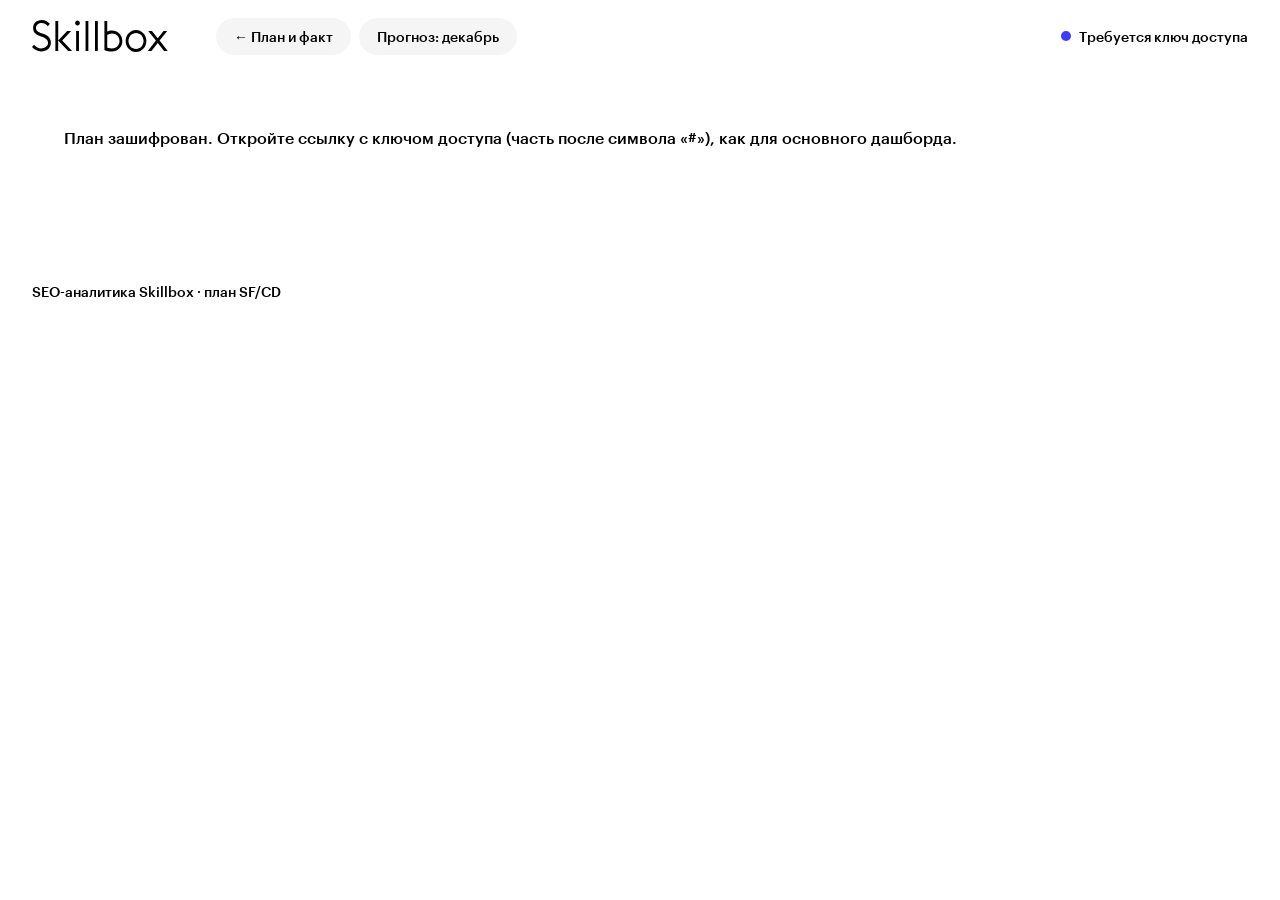
==== plan-2027.html @ aa6b6d16 "Add SF/CD hot-funnel lead plan Dec 2026 - Dec 2027 (SEO, DIRECT), linked from Leads" ====
<!doctype html>
<html lang="ru">
<head>
  <meta charset="utf-8">
  <meta name="viewport" content="width=device-width, initial-scale=1">
  <meta name="robots" content="noindex, nofollow, noarchive">
  <title>План лидов SEO и DIRECT 2027 · SF и CD</title>
  <link rel="icon" href="assets/favicon.svg" type="image/svg+xml">
  <link rel="stylesheet" href="styles.css?v=20261110-1">
  <link rel="stylesheet" href="plan-2027.css?v=20261111-1">
</head>
<body>
  <header class="site-header p27-header">
    <a class="brand" id="p27-home" href="index.html?view=leads" aria-label="Вернуться в дашборд">
      <img src="assets/skillbox-logo.svg" alt="Skillbox">
    </a>
    <nav class="p27-top-nav" aria-label="Навигация">
      <a id="p27-back" class="p27-back" href="index.html?view=leads">← План и факт</a>
      <a id="p27-forecast" class="p27-back" href="index.html?view=forecast">Прогноз: декабрь</a>
    </nav>
    <div class="header-meta"><span class="status-dot" aria-hidden="true"></span><span id="p27-asof">Требуется ключ доступа</span></div>
  </header>

  <main class="page-shell" id="p27-main">
    <section class="hero p27-hero">
      <div>
        <p class="eyebrow">Лиды · Горячая воронка · план</p>
        <h1>План лидов SEO и DIRECT: декабрь 2026 — декабрь 2027</h1>
        <p class="hero-copy">Skillfactory и Contented. Два сценария: база и оптимистичный (доработка страниц курсов и каталогов, дубли курсов, расширение семантики). Определения лидов совпадают с вкладкой «План и факт».</p>
      </div>
      <div class="hero-mark" aria-hidden="true">2027</div>
    </section>

    <section class="p27-summary" aria-labelledby="p27-summary-h">
      <h2 id="p27-summary-h">Вывод</h2>
      <div id="p27-summary"></div>
    </section>

    <div id="p27-kpis" class="kpi-grid" aria-live="polite"></div>

    <article class="chart-card">
      <div class="chart-filter-bar p27-filter">
        <div class="filter-copy"><span class="filter-index">1</span><div><strong>Срез графиков</strong><p>Проект и канал. Таблицы ниже показывают оба проекта.</p></div></div>
        <div class="controls-row chart-controls">
          <label class="select-control project-control"><span>Проект</span>
            <select id="p27-brand"><option value="all">Skillfactory + Contented</option><option value="sf">Skillfactory</option><option value="cd">Contented</option></select></label>
          <label class="select-control grain-control"><span>Канал</span>
            <select id="p27-channel"><option value="both">SEO + DIRECT</option><option value="seo">SEO</option><option value="direct">DIRECT</option></select></label>
          <label class="select-control grain-control"><span>История с</span>
            <select id="p27-from"><option value="2024-04">апреля 2024</option><option value="2025-01" selected>января 2025</option><option value="2026-01">января 2026</option></select></label>
        </div>
      </div>
      <div class="card-heading">
        <div><h3 id="p27-chart-title">Лиды по месяцам: факт и план</h3><p id="p27-chart-note"></p></div>
        <div class="legend">
          <span><i class="legend-line" style="background:#000"></i>Факт</span>
          <span><i class="legend-line p27-l-plan"></i>План Power BI</span>
          <span><i class="legend-line p27-l-base"></i>База</span>
          <span><i class="legend-line p27-l-opt"></i>Оптимистичный</span>
        </div>
      </div>
      <div id="p27-chart" class="chart" role="img" aria-label="График лидов: факт, план и прогноз"></div>
    </article>

    <article class="chart-card p27-white">
      <div class="card-heading">
        <div><h3>SEO: план по месяцам</h3><p>Лиды горячей воронки, канал SEO. «Год назад» — факт того же месяца годом раньше; ноябрь 2026 — оценка по факту 1–10 ноября, декабрь 2026 — база.</p></div>
        <button class="rec-csv-button" type="button" data-csv="seo">Скачать CSV</button>
      </div>
      <div class="table-wrap"><table class="p27-table" id="p27-table-seo"></table></div>
    </article>

    <article class="chart-card p27-white">
      <div class="card-heading">
        <div><h3>DIRECT: план по месяцам</h3><p>Лиды горячей воронки, канал Direct (прямые заходы) в кластере Direct+SEO.</p></div>
        <button class="rec-csv-button" type="button" data-csv="direct">Скачать CSV</button>
      </div>
      <div class="table-wrap"><table class="p27-table" id="p27-table-direct"></table></div>
    </article>

    <div class="split-grid p27-split">
      <article class="chart-card">
        <div class="card-heading"><div><h3>Из чего складывается оптимистичный сценарий</h3><p id="p27-uplift-note">Прирост к базе, лидов в месяц, по проекту из фильтра.</p></div></div>
        <div class="legend p27-legend-small">
          <span><i class="p27-sw" style="background:#3D3BFF"></i>Доработка курсов и каталогов</span>
          <span><i class="p27-sw" style="background:#968BAB"></i>Дубли курсов</span>
          <span><i class="p27-sw" style="background:#D8FF28"></i>Расширение семантики</span>
        </div>
        <div id="p27-uplift" class="chart p27-chart-small" role="img" aria-label="Вклад доработок в оптимистичный сценарий"></div>
      </article>
      <article class="chart-card">
        <div class="card-heading"><div><h3>Сезонность</h3><p id="p27-season-note">Индекс месяца (среднее = 1,00).</p></div></div>
        <div class="legend p27-legend-small">
          <span><i class="legend-line" style="background:#000"></i>Лиды 2024–2026</span>
          <span><i class="legend-line p27-l-ws"></i>Wordstat 2024–2026</span>
          <span><i class="legend-line p27-l-opt"></i>Итоговый индекс</span>
        </div>
        <div id="p27-season" class="chart p27-chart-small" role="img" aria-label="Индексы сезонности"></div>
      </article>
    </div>

    <article class="chart-card p27-white">
      <div class="card-heading"><div><h3>Факт и план 2025–2026 для проверки</h3><p>Выгрузка Power BI 11.11.2026, данные по 10.11.2026. Feed — лиды с utm_source yandex-feed / ya-feed внутри SEO; с 20.10.2026 этот поток пропал, в базу он не включён.</p></div>
        <button class="rec-csv-button" type="button" data-csv="history">Скачать CSV</button></div>
      <div class="table-wrap compact"><table class="p27-table" id="p27-table-history"></table></div>
    </article>

    <article class="chart-card p27-white">
      <div class="card-heading"><div><h3>Спрос в тематиках сайтов: Wordstat</h3><p>Показы по фразе без операторов, вся Россия, январь–сентябрь каждого года (октябрь 2026 в API ещё не появился). Источник: Yandex Cloud Search API, Wordstat, выгрузка 11.11.2026.</p></div></div>
      <div class="table-wrap compact"><table class="p27-table" id="p27-table-ws"></table></div>
    </article>

    <article class="chart-card p27-method">
      <div class="card-heading"><div><h3>Как построен план</h3></div></div>
      <ol id="p27-method"></ol>
      <h4>Риски и что не учтено</h4>
      <ul id="p27-risks"></ul>
      <h4>Источники</h4>
      <div class="table-wrap"><table class="p27-table" id="p27-sources"></table></div>
    </article>
  </main>
  <div id="p27-tooltip" class="tooltip" role="tooltip"></div>
  <footer><span>SEO-аналитика Skillbox · план SF/CD</span><span id="p27-generated"></span></footer>
  <script src="plan-2027.js?v=20261111-1" defer></script>
</body>
</html>
---- styles.css ----
@font-face{font-family:Graphik;src:url('fonts/Graphik-Regular-Web.woff2') format('woff2');font-weight:400;font-style:normal;font-display:swap}
@font-face{font-family:Graphik;src:url('fonts/Graphik-Medium-Web.woff2') format('woff2');font-weight:500;font-style:normal;font-display:swap}
@font-face{font-family:Graphik;src:url('fonts/Graphik-Semibold-Web.woff2') format('woff2');font-weight:600;font-style:normal;font-display:swap}
@font-face{font-family:Graphik;src:url('fonts/Graphik-Bold-Web.woff2') format('woff2');font-weight:700;font-style:normal;font-display:swap}

:root{--bg:#FFFFFF;--surface:#F5F5F5;--surface-dark:#202020;--text:#000000;--primary:#3D3BFF;--primary-hover:#302ee6;--radius-sm:12px;--radius-md:18px;--radius-lg:26px;--space-2:8px;--space-3:12px;--space-4:16px;--space-6:24px;--space-8:32px}
*{box-sizing:border-box}
html{scroll-behavior:smooth}
body{margin:0;background:var(--bg);color:var(--text);font-family:Graphik,'Segoe UI',sans-serif;font-size:16px;font-weight:400}
button,select{font:inherit}
.site-header{height:72px;display:flex;align-items:center;justify-content:space-between;padding:0 32px;background:var(--bg);position:sticky;top:0;z-index:20}
.brand{display:flex;align-items:center}.brand img{width:136px;height:auto;display:block}
.header-meta{display:flex;gap:8px;align-items:center;font-size:14px;font-weight:500}.status-dot{width:10px;height:10px;border-radius:999px;background:var(--primary)}
.page-shell{max-width:1440px;margin:0 auto;padding:24px 32px 72px}
.hero{min-height:272px;border-radius:var(--radius-lg);background:var(--surface-dark);color:#FFFFFF;padding:48px;display:flex;align-items:flex-end;justify-content:space-between;gap:32px;overflow:hidden}
.hero h1{font-size:56px;line-height:1.02;letter-spacing:-.03em;margin:12px 0 16px;font-weight:700;max-width:820px}.hero-copy{font-size:18px;line-height:1.45;max-width:720px;margin:0}.hero-mark{font-size:112px;line-height:.8;font-weight:700;letter-spacing:-.06em;color:#3D3BFF}
.eyebrow{font-size:14px;font-weight:500;margin:0}.section-tabs{display:flex;gap:8px;margin:32px 0 48px}.tab-button{border:0;border-radius:999px;background:var(--surface);color:var(--text);padding:12px 24px;font-weight:500;cursor:pointer}.tab-button:hover{background:var(--primary);color:#FFFFFF}.tab-button.active{background:var(--primary);color:#FFFFFF}
.dashboard-section{display:none}.dashboard-section.active{display:block}
.section-heading{display:flex;align-items:flex-end;justify-content:space-between;gap:24px;margin-bottom:32px}.section-heading h2{font-size:40px;line-height:1.1;letter-spacing:-.03em;margin:8px 0 0;font-weight:600}
.controls-row{display:flex;gap:12px;align-items:flex-end}.select-control{display:flex;flex-direction:column;gap:8px;min-width:240px;font-size:14px;font-weight:500}.select-control select{appearance:auto;width:100%;min-height:48px;border:1px solid #000000;border-radius:var(--radius-sm);background:#FFFFFF;color:#000000;padding:0 14px;cursor:pointer;font-weight:500}.select-control select:focus{outline:3px solid #3D3BFF;outline-offset:2px}
.chart-filter-bar{display:flex;align-items:flex-start;flex-direction:column;gap:18px;background:#FFFFFF;border-radius:var(--radius-md);padding:20px 22px;margin-bottom:30px;position:sticky;top:84px;z-index:10}.filter-copy{display:flex;align-items:center;gap:14px;min-width:250px}.filter-copy strong{display:block;font-size:16px;font-weight:600;margin-bottom:4px}.filter-copy p{font-size:13px;line-height:1.35;margin:0}.filter-index{display:grid;place-items:center;flex:0 0 36px;height:36px;border-radius:999px;background:#3D3BFF;color:#FFFFFF;font-weight:600}.chart-controls{width:100%;justify-content:flex-start;align-items:flex-end;flex-wrap:wrap}.chart-controls .project-control{flex:1 1 220px;min-width:200px;max-width:320px}.chart-controls .grain-control{flex:0 1 170px;min-width:150px}.date-control{display:flex;flex:0 1 165px;min-width:150px;flex-direction:column;gap:8px;font-size:14px;font-weight:500}.date-control input{width:100%;min-height:48px;border:1px solid #000000;border-radius:var(--radius-sm);background:#FFFFFF;color:#000000;padding:0 12px;font:inherit;cursor:pointer}.date-control input:focus{outline:3px solid #3D3BFF;outline-offset:2px}.chart-heading-safe,.media-chart-heading{display:grid;grid-template-columns:minmax(0,1fr) auto;align-items:start;gap:32px;margin-bottom:18px}.chart-heading-safe>div:first-child,.chart-copy{min-width:0}.chart-heading-safe h3,.media-chart-heading .chart-copy h3{display:block;position:relative;margin:0 0 14px;font-size:30px;line-height:1.3;letter-spacing:-.025em;white-space:normal;overflow-wrap:anywhere}.chart-heading-safe p,.media-chart-heading .chart-copy p{display:inline-flex;position:relative;max-width:100%;margin:0;padding:8px 12px;border-radius:var(--radius-sm);background:#FFFFFF;line-height:1.45}.chart-heading-safe .legend,.media-chart-heading .legend{padding-top:8px;white-space:nowrap}
.kpi-grid{display:grid;grid-template-columns:repeat(4,minmax(0,1fr));gap:16px;margin-bottom:24px}.kpi-card{min-height:144px;border-radius:var(--radius-md);background:var(--surface);padding:24px;display:flex;flex-direction:column;justify-content:space-between}.kpi-card.primary{background:var(--primary);color:#FFFFFF}.kpi-label{font-size:14px;font-weight:500}.kpi-value{font-size:36px;line-height:1;font-weight:600;letter-spacing:-.03em}.kpi-caption{font-size:14px;margin-top:8px}
.chart-card,.table-card{border-radius:var(--radius-lg);background:var(--surface);padding:32px;margin-bottom:24px}.table-card{background:#FFFFFF;padding:0}.card-heading{display:flex;align-items:flex-start;justify-content:space-between;gap:24px;margin-bottom:24px}.card-heading h3{font-size:28px;line-height:1.15;letter-spacing:-.03em;margin:0 0 8px;font-weight:600}.card-heading p{margin:0;font-size:14px;line-height:1.45}
.legend{display:flex;gap:16px;align-items:center;flex-wrap:wrap;font-size:14px;font-weight:500}.legend span{display:flex;align-items:center;gap:8px}.legend-line{display:inline-block;width:28px;height:4px;border-radius:999px}.legend-line.plan,.legend-line.direct{background:#000000}.legend-line.fact,.legend-line.seo{background:#3D3BFF}
.chart{width:100%;min-height:420px;position:relative}.chart svg{display:block;width:100%;height:auto;overflow:visible}.chart .grid-line{stroke:#FFFFFF;stroke-width:1}.chart .axis-line{stroke:#000000;stroke-width:1}.chart .axis-label{fill:#000000;font-family:Graphik,sans-serif;font-size:12px;font-weight:500}.chart .line-primary{fill:none;stroke:#3D3BFF;stroke-width:3;stroke-linecap:round;stroke-linejoin:round}.chart .line-black{fill:none;stroke:#000000;stroke-width:2.4;stroke-linecap:round;stroke-linejoin:round;stroke-dasharray:8 6}.chart .hover-line{stroke:#000000;stroke-width:1;stroke-dasharray:4 4;pointer-events:none}.chart .hit-area{fill:transparent;cursor:crosshair}.chart .point-primary{fill:#3D3BFF}.chart .point-black{fill:#000000}
.tooltip{position:fixed;display:none;z-index:100;background:#000000;color:#FFFFFF;border-radius:var(--radius-sm);padding:12px 14px;font-size:14px;line-height:1.4;pointer-events:none;max-width:260px}.tooltip.visible{display:block}
.table-wrap{overflow:auto;border-radius:var(--radius-md)}table{width:100%;border-collapse:separate;border-spacing:0 4px;font-size:14px}th{text-align:left;padding:14px 16px;font-weight:500;background:#000000;color:#FFFFFF}th:first-child{border-radius:12px 0 0 12px}th:last-child{border-radius:0 12px 12px 0}td{padding:14px 16px;background:#F5F5F5;font-weight:400}td:first-child{border-radius:12px 0 0 12px;font-weight:500}td:last-child{border-radius:0 12px 12px 0}.table-wrap.compact{max-height:520px}.table-wrap.compact th{position:sticky;top:0;z-index:2}
.direction-card{margin-top:48px}.direction-heading{align-items:flex-end}.mini-kpis{display:flex;gap:12px;flex-wrap:wrap;margin:-8px 0 24px}.mini-kpi{background:#FFFFFF;border-radius:var(--radius-sm);padding:12px 16px;font-size:14px;font-weight:500}.mini-kpi b{font-size:20px;margin-left:8px}
.split-grid{display:grid;grid-template-columns:minmax(0,1fr) minmax(0,1fr);gap:24px}.split-grid .table-card{margin-bottom:0}.editorial-table{max-height:572px}
footer{max-width:1440px;margin:0 auto;padding:32px;display:flex;justify-content:space-between;gap:16px;font-size:14px;font-weight:500}
.empty{padding:32px;background:#FFFFFF;border-radius:var(--radius-md);font-weight:500}

.exec-badge{display:inline-block;min-width:76px;padding:5px 12px;border-radius:999px;font-weight:500;text-align:center;white-space:nowrap}
.exec-good{background:#B8E8B6;color:#000000}
.exec-mid{background:#FFE28A;color:#000000}
.exec-low{background:#F7C6C6;color:#000000}
.exec-legend{display:flex;gap:8px;flex-wrap:wrap;align-items:center;flex:0 0 auto}
.exec-legend .exec-badge{min-width:0;font-size:12px;padding:4px 10px}
.direction-total td{background:#FFFFFF;font-weight:500}
.audited-leads .chart-filter-bar{position:static}.audited-leads #lead-audit{margin-bottom:24px}.audited-leads #lead-audit p{margin:0;font-size:14px;line-height:1.5}.audited-leads{scroll-margin-top:88px}
#recovery .chart-filter-bar{position:static}#recovery .chart-filter-bar,#recovery .chart-card{scroll-margin-top:calc(72px + 16px)}#recovery .kpi-caption{overflow-wrap:anywhere}
.rec-page-control{gap:8px}.rec-page-control input[type="search"]{width:100%;min-height:44px;border:1px solid #000000;border-radius:var(--radius-sm);background:#FFFFFF;color:#000000;padding:0 14px;font:inherit;cursor:text}.rec-page-control input[type="search"]:focus{outline:3px solid #3D3BFF;outline-offset:2px}
.rec-compare{display:flex;align-items:center;gap:10px;font-size:14px;font-weight:500;cursor:pointer;margin:0 0 16px}.rec-compare input{width:18px;height:18px;accent-color:#3D3BFF;cursor:pointer}
.rec-url-line{margin:8px 0 0;font-size:14px;line-height:1.5;word-break:break-all}.rec-url-line a{color:#000000;text-decoration:underline}.rec-url-line a:hover{color:#3D3BFF}
.rec-legend{padding-top:8px}
.legend-line.rec-google{background:#000000}.legend-line.rec-yandex{background:transparent;height:0;border-top:3px dashed #000000}
.chart .rec-line-google{fill:none;stroke:#000000;stroke-width:2.4;stroke-linecap:round;stroke-linejoin:round}
.chart .exp-event-line{stroke:#000000;stroke-width:1.5;stroke-dasharray:4 4;pointer-events:none}
.chart .exp-event-label{fill:#000000;font-family:Graphik,sans-serif;font-size:12px;font-weight:500}
.chart .rec-change-line{stroke:#000000;stroke-width:1.5;stroke-dasharray:4 4;pointer-events:none}
.chart .rec-change-label{fill:#000000;font-family:Graphik,sans-serif;font-size:12px;font-weight:500}
.link-button{background:none;border:0;padding:0;font:inherit;font-weight:500;color:inherit;text-decoration:underline;cursor:pointer}.link-button:hover{color:#3D3BFF}
.rec-engine-total td{background:#202020;color:#FFFFFF;font-weight:500}.rec-engine-total td .link-button{color:#FFFFFF}.rec-engine-total td .link-button:hover{color:#FFFFFF;text-decoration-thickness:2px}
.rec-pages-tools{display:flex;gap:12px;align-items:center;margin:0 16px 16px;flex-wrap:wrap}.rec-pages-tools input[type="search"]{flex:1 1 260px;min-height:44px;border:1px solid #000000;border-radius:var(--radius-sm);background:#FFFFFF;color:#000000;padding:0 14px;font:inherit;cursor:text}.rec-pages-tools input[type="search"]:focus{outline:3px solid #3D3BFF;outline-offset:2px}
.rec-csv-button{border:0;border-radius:999px;background:#F5F5F5;color:#000000;padding:12px 24px;font-family:Graphik,'Segoe UI',sans-serif;font-size:14px;font-weight:500;cursor:pointer;flex:0 0 auto}.rec-csv-button:hover:not(:disabled){background:#3D3BFF;color:#FFFFFF}.rec-csv-button:disabled{opacity:.35;cursor:default}
.direction-summary-wrap{max-height:none}
.forecast-plan{display:block;font-size:12px;font-weight:400}
.exp-results-from{font-size:12px;font-weight:400}
#exp-results-body td{vertical-align:top}
.exp-res-values{display:block;margin-bottom:6px;white-space:nowrap}
.th-sort{background:none;border:0;padding:0;color:inherit;font:inherit;font-weight:500;cursor:pointer;display:inline-flex;align-items:center;gap:6px}.th-sort::after{content:'↕';opacity:.45;font-size:12px}.th-sort.sorted-asc::after{content:'↑';opacity:1}.th-sort.sorted-desc::after{content:'↓';opacity:1}
#rec-pages-body td:first-child{max-width:420px;overflow-wrap:anywhere}#rec-pages-body a{color:#000000;text-decoration:underline}#rec-pages-body a:hover{color:#3D3BFF}
.rec-pager{display:flex;gap:12px;align-items:center;justify-content:flex-end;padding:12px 16px;font-size:14px;font-weight:500;flex-wrap:wrap}.rec-pager button{border:0;border-radius:999px;background:#F5F5F5;color:#000000;padding:10px 18px;font-weight:500;cursor:pointer}.rec-pager button:hover:not(:disabled){background:#3D3BFF;color:#FFFFFF}.rec-pager button:disabled{opacity:.35;cursor:default}
.rec-method{padding:32px}.rec-method ul{list-style:disc;padding-left:24px;margin:0}.rec-method li{font-size:14px;line-height:1.55;margin-bottom:10px}.rec-method li:last-child{margin-bottom:0}

.rec-growth-grid{display:grid;grid-template-columns:repeat(2,minmax(0,1fr));gap:32px}.rec-growth-card{min-width:0}.rec-growth-card h4{font-size:28px;font-weight:600;letter-spacing:-.03em;margin:0 0 16px}.rec-growth-count{font-size:40px;font-weight:500;letter-spacing:-.03em;margin:0 0 12px}.rec-growth-count span{font-size:18px;font-weight:400;letter-spacing:0}.rec-growth-stats,.rec-growth-note{font-size:14px;line-height:1.5;overflow-wrap:anywhere}.rec-growth-stats{min-height:48px;margin:0 0 16px}.rec-growth-note{margin:24px 0 0}.rec-growth-card .chart{min-height:0;margin:0 0 16px}.rec-growth-section select,.rec-growth-section input,#rec-table-group{border-color:#C4C4C4}.rec-growth-section select:focus,.rec-growth-section input:focus,#rec-table-group:focus{border-color:#000000;outline:none}.rec-pages-tools:has(#rec-table-group){align-items:flex-end}#rec-pages-table{scroll-margin-top:88px}
@media (max-width:1000px){.rec-growth-grid{grid-template-columns:1fr;gap:48px}.rec-growth-count{font-size:34px}}
@media (max-width:1000px){.hero h1{font-size:44px}.hero-mark{font-size:80px}.kpi-grid{grid-template-columns:repeat(2,1fr)}.split-grid{grid-template-columns:1fr}.section-heading{align-items:flex-start;flex-direction:column}.controls-row{width:100%;flex-wrap:wrap}.select-control{flex:1}.chart-filter-bar{position:static}.chart-heading-safe,.media-chart-heading{grid-template-columns:minmax(0,1fr) auto}.chart{min-height:360px}}
@media (max-width:640px){.site-header{padding:0 16px;height:64px}.brand img{width:112px}.header-meta{font-size:12px}.page-shell{padding:16px 16px 48px}.hero{min-height:320px;padding:32px 24px;align-items:flex-start;flex-direction:column}.hero h1{font-size:40px}.hero-mark{font-size:64px;align-self:flex-end}.section-tabs{margin:24px 0 40px;flex-wrap:wrap}.section-heading h2{font-size:34px}.kpi-grid{grid-template-columns:1fr}.chart-card{padding:24px 16px}.card-heading{flex-direction:column}.card-heading h3{font-size:24px}.chart-filter-bar{padding:18px 16px}.chart-heading-safe,.media-chart-heading{display:flex;flex-direction:column;gap:14px}.chart-heading-safe h3,.media-chart-heading .chart-copy h3{font-size:24px}.chart-heading-safe .legend,.media-chart-heading .legend{padding-top:0;white-space:normal}.chart{min-height:300px}.controls-row{flex-direction:column}.select-control,.date-control,.chart-controls .project-control,.chart-controls .grain-control{width:100%;min-width:0;max-width:none;flex:1 1 auto}footer{padding:24px 16px;flex-direction:column}.table-wrap{margin:0 -4px}.rec-method{padding:24px 16px}.rec-pages-tools{margin:0 12px 12px}.rec-pager{padding:12px;justify-content:space-between}}
/* Прогноз: октябрь */
.fc-trend{display:inline-block;min-width:76px;padding:4px 12px;border-radius:999px;font-weight:500;text-align:center;white-space:nowrap}
.fc-trend.up{background:#B8E8B6;color:#000000}
.fc-trend.down{background:#F7C6C6;color:#000000}
.fc-trend.side{background:#F5F5F5;color:#000000}
.fc-soft{color:#666666}
.fc-a,.fc-b,.fc-d{font-weight:600}
.fc-coef{cursor:help;border-bottom:1px dashed #999999}
.forecast-method-list{margin:0;padding:20px 32px 24px 52px;font-size:14px;line-height:1.55;display:flex;flex-direction:column;gap:10px}
.forecast-method-list li::marker{font-weight:600;color:#3D3BFF}

/* Вложенные результаты медиатрафика и анализ апдейтов. */
[hidden]{display:none!important}
#media-navigation{margin-top:calc(-1 * var(--space-6));margin-bottom:var(--space-8)}
.nested-tabs{display:flex;flex-wrap:wrap;gap:var(--space-6);margin-bottom:var(--space-4)}
.nested-tab{background:none;color:var(--text);font:inherit;font-weight:500;border:0;border-bottom:3px solid transparent;border-radius:var(--radius-sm);padding:var(--space-3) var(--space-2);cursor:pointer}
.nested-tab.active{border-bottom-color:var(--primary)}
.nested-tab:hover{text-decoration:underline;text-underline-offset:5px}
.nested-tab:focus-visible,#updates button:focus-visible{outline:2px solid var(--text);outline-offset:3px}
.results-tabs{gap:var(--space-4)}
.updates-status{background:var(--surface);padding:var(--space-8);border-radius:var(--radius-md);line-height:1.5;margin-bottom:var(--space-6)}
#updates .chart-filter-bar{position:static}
#updates .chart-card{scroll-margin-top:88px}
#updates .kpi-caption{line-height:1.4;overflow-wrap:anywhere}
#updates .kpi-value{font-size:32px}
#updates .updates-help{margin:0;font-size:14px;font-weight:400;line-height:1.4}
.updates-focus{display:flex;align-items:center;gap:var(--space-4);flex-wrap:wrap}
.updates-focus .updates-help{flex:1 1 280px}
#updates .chart{min-height:0}
.updates-markers{font-size:14px;line-height:1.5;margin-top:var(--space-4)}
.updates-markers summary{cursor:pointer;font-weight:500}
.updates-markers ul{padding-left:var(--space-6);margin-bottom:0;max-height:240px;overflow:auto}
.updates-markers li{margin-bottom:var(--space-2)}
.updates-cell-note{display:block;font-size:12px;font-weight:400;margin-top:var(--space-2);line-height:1.5}
#upd-table{min-width:1120px}
#upd-table td{vertical-align:top}
#upd-table td:first-child{min-width:260px;max-width:380px;overflow-wrap:anywhere}
#upd-table td:last-child{min-width:220px;max-width:300px;font-size:12px;line-height:1.5}
#upd-table-body tr[data-article]{cursor:pointer}
#upd-table-body tr[data-article]:hover td{background:var(--upd-result-bg,var(--bg));outline:1px solid var(--text);outline-offset:-1px}
#updates a{color:var(--text);text-decoration:underline}
#updates .rec-method{background:var(--surface)}
#updates .updates-source .updates-help + .updates-help{margin-top:var(--space-3)}
.updates-source{overflow-wrap:anywhere}
.upd-result-growth{--upd-result-bg:#E3F3E8}
.upd-result-decline-large{--upd-result-bg:#FBE4E5}
.upd-result-decline-small{--upd-result-bg:#FFF4CC}
#upd-table-body tr[class] td{background:var(--upd-result-bg,#FFFFFF)}
.updates-color-legend{display:flex;flex-wrap:wrap;gap:var(--space-3);padding:0 var(--space-8) var(--space-4);font-size:14px;line-height:1.4}
.updates-color-legend span{padding:var(--space-2) var(--space-3);border-radius:var(--radius-sm);background:var(--upd-result-bg,#FFFFFF)}
#upd-export-status{padding:0 var(--space-8) var(--space-4)}
#upd-export-status:empty{display:none}
#updates .table-card>.card-heading{flex-wrap:wrap}
#upd-xlsx{flex-shrink:0;max-width:100%}
#upd-xlsx:disabled{cursor:not-allowed;opacity:.5}
@media(max-width:640px){#media-navigation{margin-top:calc(-1 * var(--space-4))}.nested-tabs{gap:var(--space-3)}.updates-status{padding:var(--space-6)}#updates .kpi-value{font-size:28px}}

#lead-pages-block{margin-top:32px}
#lead-pages-block .card-sub-heading h4{font-size:20px;line-height:1.2;font-weight:600;letter-spacing:-.02em;margin:0 0 4px}
#lead-pages-block .card-sub-heading p{margin:0 0 16px;font-size:13px;line-height:1.5}
.lead-pages-wrap td{white-space:nowrap;vertical-align:top}
.lead-pages-wrap td:not(:first-child){text-align:right;font-variant-numeric:tabular-nums}
.lead-pages-wrap th:not(:first-child){text-align:right}
.lead-pages-abs{display:block;font-size:12px;font-weight:400;margin-top:2px}
tr.lead-pages-total td{background:#EBEBEB}
tr.lead-pages-active td{background:#E7E7FF}
@media (max-width:640px){.lead-pages-wrap td{white-space:normal}}

/* Вайбкодинг: бренд → страница → воронка до/после релиза (с 10.11.2026) */
.exp-filter-bar{position:static;margin-bottom:24px}
.exp-brand-row{display:flex;align-items:center;gap:16px;flex-wrap:wrap}
.exp-brand-caption{font-size:14px;font-weight:500}
.exp-brand-tabs{display:flex;gap:8px;flex-wrap:wrap}
.exp-brand-tab{display:inline-flex;align-items:center;gap:10px;min-height:44px;padding:0 18px;border:0;border-radius:999px;background:#F5F5F5;color:#000000;font:inherit;font-weight:500;cursor:pointer}
.exp-brand-tab span{display:inline-grid;place-items:center;min-width:24px;height:24px;padding:0 6px;border-radius:999px;background:#FFFFFF;font-size:12px;font-weight:600}
.exp-brand-tab:hover{background:#E4E4FF}
.exp-brand-tab.active{background:#3D3BFF;color:#FFFFFF}
.exp-brand-tab.active span{background:#FFFFFF;color:#3D3BFF}
.exp-brand-tab:focus-visible{outline:3px solid #3D3BFF;outline-offset:2px}
.exp-page-control{max-width:460px!important;flex-basis:380px!important}
.exp-chart-controls{margin-bottom:24px}
.exp-funnel{display:grid;grid-template-columns:repeat(2,minmax(0,1fr) minmax(0,.72fr)) minmax(0,1fr) minmax(0,1fr);gap:10px;align-items:stretch}
.exp-stage{display:flex;flex-direction:column;gap:10px;background:#FFFFFF;border-radius:var(--radius-md);padding:18px 18px 12px;min-width:0}
.exp-stage-label,.exp-conn-label{font-size:13px;font-weight:500}
.exp-stage-values{display:flex;align-items:flex-end;gap:10px;flex-wrap:wrap}
.exp-stage-values span{display:flex;flex-direction:column;font-size:18px;line-height:1.1}
.exp-stage-values small{font-size:11px;font-weight:500;color:#666666;margin-bottom:3px}
.exp-stage-values b{font-size:26px;font-weight:600;letter-spacing:-.02em}
.exp-stage-values .exp-arrow{font-size:18px;color:#999999;padding-bottom:2px}
.exp-stage .kpi-spark{width:100%;height:40px;margin-top:auto}
.exp-conn{display:flex;flex-direction:column;justify-content:center;align-items:flex-start;gap:4px;padding:14px;border-radius:var(--radius-md);border:2px dashed #CFCFE8;font-size:15px;min-width:0}
.exp-conn b{font-size:20px;font-weight:600}
.exp-conn .exp-arrow{color:#999999;line-height:1}
.exp-delta{min-width:0!important;align-self:flex-start;font-size:13px;padding:3px 10px}
.exp-delta-na,.exp-delta-new{display:inline-block;border-radius:999px;padding:3px 10px;font-size:13px;font-weight:500;background:#EDEDED}
.exp-delta-new{background:#DDF5DC}
#exp-funnel-note b{font-weight:600}
.exp-warn{display:block;margin-top:6px;color:#B42328;font-weight:500}
.exp-results-table td{vertical-align:top;white-space:nowrap}
.exp-results-table td:first-child{white-space:normal;min-width:200px}
.exp-page-row{cursor:pointer}
.exp-page-row:hover td{background:#EBEBFF}
.exp-page-row:focus-visible td{outline:2px solid #3D3BFF;outline-offset:-2px}
.chart .exp-avg-after{fill:none;stroke:#2FA84F;stroke-width:2.4;stroke-dasharray:8 6;stroke-linecap:round}
.legend-line.exp-after{background:#2FA84F}
@media (max-width:1200px){.exp-funnel{grid-template-columns:repeat(2,minmax(0,1fr))}.exp-conn{flex-direction:row;flex-wrap:wrap;align-items:center}}
@media (max-width:640px){.exp-funnel{grid-template-columns:1fr}}
---- plan-2027.css ----
.p27-header{gap:24px}
.p27-top-nav{display:flex;gap:8px;flex:1 1 auto;justify-content:flex-start;margin-left:24px}
.p27-back{color:#000;text-decoration:none;font-weight:500;font-size:14px;padding:10px 18px;border-radius:999px;background:var(--surface)}
.p27-back:hover{background:var(--primary);color:#fff}
.p27-hero h1{font-size:48px}
.p27-summary{margin:32px 0 24px;padding:28px 32px;border-radius:var(--radius-lg);background:#F5F5F5;border-left:6px solid var(--primary)}
.p27-summary h2{margin:0 0 12px;font-size:28px;letter-spacing:-.02em}
.p27-summary p{margin:0 0 10px;line-height:1.55;max-width:1100px}
.p27-summary p:last-child{margin-bottom:0}
.p27-filter{position:static;background:#fff}
.p27-white{background:#fff;border:1px solid #EBEBEB}
.legend-line.p27-l-base{background:#000;height:0;border-top:3px dashed #000}
.legend-line.p27-l-opt{background:#3D3BFF}
.legend-line.p27-l-plan{background:#9C9C9C}
.legend-line.p27-l-ws{background:#968BAB}
.p27-sw{display:inline-block;width:14px;height:14px;border-radius:4px}
.p27-legend-small{margin-bottom:12px;font-size:13px}
.p27-chart-small{min-height:300px}
.p27-split{margin-bottom:24px}
.p27-split .chart-card{margin-bottom:0}
.p27-table{font-variant-numeric:tabular-nums}
.p27-table th{white-space:nowrap}
.p27-table th.num,.p27-table td.num{text-align:right}
.p27-table tr.p27-q td{background:#E9E9FF;font-weight:500}
.p27-table tr.p27-y td{background:#202020;color:#fff;font-weight:600}
.p27-table tr.p27-t td{background:#3D3BFF;color:#fff;font-weight:600}
.p27-table td.p27-opt{color:#3D3BFF;font-weight:500}
.p27-table tr.p27-q td.p27-opt{color:#2b29c9}
.p27-table tr.p27-y td.p27-opt,.p27-table tr.p27-t td.p27-opt{color:#D8FF28}
.p27-table .p27-sub{display:block;font-size:11px;font-weight:400;opacity:.75}
.p27-up{color:#1d7a1a}.p27-down{color:#b42318}
.p27-table tr.p27-y .p27-up,.p27-table tr.p27-y .p27-down,.p27-table tr.p27-t .p27-up,.p27-table tr.p27-t .p27-down{color:#fff}
.p27-method ol,.p27-method ul{margin:0 0 24px;padding-left:22px;line-height:1.55;font-size:15px}
.p27-method li{margin-bottom:8px}
.p27-method h4{font-size:20px;margin:8px 0 12px}
.p27-method a,.p27-summary a{color:#3D3BFF}
.chart .p27-band{fill:#3D3BFF;opacity:.10}
.chart .p27-line-fact{fill:none;stroke:#000;stroke-width:2.6;stroke-linejoin:round;stroke-linecap:round}
.chart .p27-line-est{fill:none;stroke:#000;stroke-width:2;stroke-dasharray:3 4}
.chart .p27-line-plan{fill:none;stroke:#9C9C9C;stroke-width:2;stroke-dasharray:6 5}
.chart .p27-line-base{fill:none;stroke:#000;stroke-width:2.6;stroke-dasharray:9 6}
.chart .p27-line-opt{fill:none;stroke:#3D3BFF;stroke-width:3}
.chart .p27-line-ws{fill:none;stroke:#968BAB;stroke-width:2}
.chart .p27-divider{stroke:#000;stroke-width:1;stroke-dasharray:3 4}
.chart .p27-divider-label{font-size:12px;font-weight:500;fill:#000}
.chart .p27-dot{fill:#000}
.chart .p27-dot-opt{fill:#3D3BFF}
@media (max-width:900px){.p27-hero h1{font-size:34px}.p27-top-nav{display:none}.split-grid{grid-template-columns:1fr}}
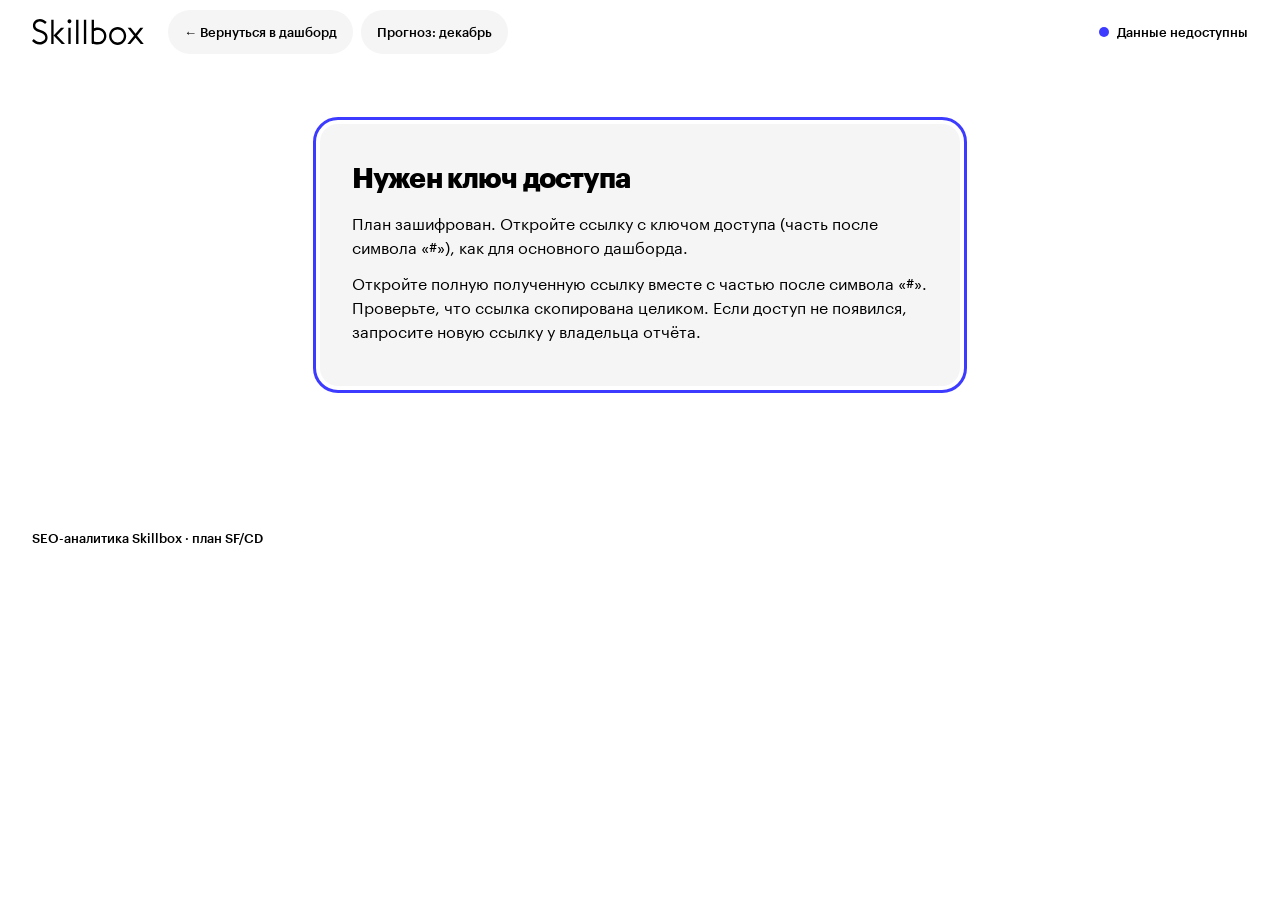
==== commit a235e941: "Install redesigned dashboard UI (design battle final, R6); Products revalidated against Power BI ref" ====
--- a/plan-2027.html
+++ b/plan-2027.html
@@ -6,121 +6,149 @@
   <meta name="robots" content="noindex, nofollow, noarchive">
   <title>План лидов SEO и DIRECT 2027 · SF и CD</title>
   <link rel="icon" href="assets/favicon.svg" type="image/svg+xml">
-  <link rel="stylesheet" href="styles.css?v=20261110-1">
-  <link rel="stylesheet" href="plan-2027.css?v=20261111-1">
+  <link rel="stylesheet" href="styles.css?v=20261119-f1">
+  <link rel="stylesheet" href="ux-shell.css?v=20261119-f1">
+  <link rel="stylesheet" href="narrative.css?v=20261119-f1">
+  <link rel="stylesheet" href="plan-2027.css?v=20261119-f1">
 </head>
-<body>
+<body class="p27-page">
+  <button class="ux-skip" type="button" data-focus-main>К содержимому</button>
   <header class="site-header p27-header">
     <a class="brand" id="p27-home" href="index.html?view=leads" aria-label="Вернуться в дашборд">
       <img src="assets/skillbox-logo.svg" alt="Skillbox">
     </a>
     <nav class="p27-top-nav" aria-label="Навигация">
-      <a id="p27-back" class="p27-back" href="index.html?view=leads">← План и факт</a>
+      <a id="p27-back" class="p27-back" href="index.html?view=leads">← Вернуться в дашборд</a>
       <a id="p27-forecast" class="p27-back" href="index.html?view=forecast">Прогноз: декабрь</a>
     </nav>
     <div class="header-meta"><span class="status-dot" aria-hidden="true"></span><span id="p27-asof">Требуется ключ доступа</span></div>
   </header>
 
-  <main class="page-shell" id="p27-main">
+  <main class="page-shell" id="p27-main" tabindex="-1" aria-busy="true">
+    <p id="p27-loading" class="period-status" role="status">Загружаем План. Дождитесь данных перед сравнением.</p>
     <section class="hero p27-hero">
       <div>
-        <p class="eyebrow">Лиды · Горячая воронка · план</p>
-        <h1>План лидов SEO и DIRECT: декабрь 2026 — декабрь 2027</h1>
-        <p class="hero-copy">Skillfactory и Contented. Два сценария: база и оптимистичный (доработка страниц курсов и каталогов, дубли курсов, расширение семантики). Определения лидов совпадают с вкладкой «План и факт».</p>
+        <p class="eyebrow">SEO и Direct · декабрь 2026 — декабрь 2027</p>
+        <h1>План лидов 2027</h1>
       </div>
-      <div class="hero-mark" aria-hidden="true">2027</div>
     </section>
 
-    <section class="p27-summary" aria-labelledby="p27-summary-h">
-      <h2 id="p27-summary-h">Вывод</h2>
-      <div id="p27-summary"></div>
+    <div class="p27-switchbar" id="p27-switchbar">
+      <div class="p27-seg" role="group" aria-label="Проект" id="p27-brand-tabs">
+        <button type="button" data-brand="sf" class="p27-seg-btn">Skillfactory</button>
+        <button type="button" data-brand="cd" class="p27-seg-btn">Contented</button>
+      </div>
+      <div class="p27-switch-group">
+        <span class="p27-switch-label" id="p27-feed-label">yandex-feed в SEO</span>
+        <div class="p27-seg p27-seg-small" role="group" aria-labelledby="p27-feed-label" id="p27-feed-tabs">
+          <button type="button" data-feed="0" class="p27-seg-btn">Без фида</button>
+          <button type="button" data-feed="1" class="p27-seg-btn">С фидом</button>
+        </div>
+      </div>
+    </div>
+
+    <section id="p27-brand-section" aria-label="План выбранного проекта">
+      <div class="slice-context"><span>Выбранный срез</span><p id="p27-context" aria-live="polite"></p></div>
+      <div class="p27-brand-head">
+        <h2 id="p27-brand-title">Skillfactory</h2>
+        <p id="p27-brand-scope"></p>
+      </div>
+      <div id="p27-kpis" class="kpi-grid"></div>
+      <details class="p27-summary p27-disclosure p27-lead" id="p27-summary-box" open>
+        <summary id="p27-summary-h">Вывод по SF и CD и сравнение с 2026 годом</summary>
+        <div id="p27-summary"></div>
+        <button type="button" class="observation-check" id="p27-summary-more" aria-controls="p27-summary" aria-expanded="false">Весь вывод: проекты, фид и спрос ↓</button>
+      </details>
+      <details class="p27-about p27-disclosure p27-summary" id="p27-about">
+        <summary>О плане, фиде и источниках</summary>
+        <p class="hero-copy">Skillfactory и Contented по отдельности. Сценарии «база» и «оптимистичный», каждый — без потока yandex-feed и с ним. Определения лидов совпадают с вкладкой «План и факт».</p>
+        <p class="p27-switch-hint" id="p27-switch-hint"></p>
+      <div class="p27-evidence" aria-label="Статус данных и источники">
+        <div><span class="p27-kind p27-kind-fact">Факт</span><p>Power BI · по 10.11.2026<br>Выгрузка 11.11.2026</p></div>
+        <div><span class="p27-kind p27-kind-est">Оценка</span><p>Ноябрь 2026 · досчёт месяца<br>Наблюдения за 1–10.11</p></div>
+        <div><span class="p27-kind p27-kind-scenario">Сценарии</span><p>Декабрь 2026 — декабрь 2027<br>База / оптимистичный · лиды</p></div>
+        <button class="ux-tool" type="button" data-open-method aria-label="Открыть методику и источники">Методика и источники ↓</button>
+      </div>
+      </details>
+
+      <article class="chart-card">
+        <div class="card-heading p27-chart-head">
+          <div><h3 id="p27-chart-title">Лиды по месяцам</h3><p id="p27-chart-note"></p></div>
+          <div class="p27-chart-controls">
+            <div class="p27-seg p27-seg-small" role="group" aria-label="Канал" id="p27-channel-tabs">
+              <button type="button" data-channel="seo" class="p27-seg-btn">SEO</button>
+              <button type="button" data-channel="direct" class="p27-seg-btn">DIRECT</button>
+              <button type="button" data-channel="both" class="p27-seg-btn">SEO + DIRECT</button>
+            </div>
+            <label class="p27-mini-select">История с
+              <select id="p27-from"><option value="2024-04">апр 2024</option><option value="2025-01">янв 2025</option><option value="2026-01">янв 2026</option></select></label>
+          </div>
+        </div>
+        <div class="p27-legend" id="p27-chart-legend"></div>
+        <p class="reading-guide">Единица: лиды в месяц. Синяя линия — факт; чёрные точки — оценка ноября; длинный чёрный пунктир — база, короткий — оптимистичный сценарий. Заливка между сценариями не является доверительным интервалом.</p>
+        <div id="p27-chart" class="chart" role="group" aria-label="График лидов: факт, план и прогноз"></div>
+      </article>
+
+      <div class="p27-tables">
+        <article class="chart-card p27-white">
+          <div class="card-heading">
+            <div><h3 id="p27-seo-title">SEO: план по месяцам</h3><p id="p27-seo-note"></p></div>
+            <button class="rec-csv-button" type="button" data-csv="seo">CSV</button>
+          </div>
+          <div class="table-wrap"><table class="p27-table" id="p27-table-seo"></table></div>
+        </article>
+        <article class="chart-card p27-white">
+          <div class="card-heading">
+            <div><h3 id="p27-direct-title">DIRECT: план по месяцам</h3><p>Прямые заходы в кластере Direct+SEO. Фид на канал не влияет.</p></div>
+            <button class="rec-csv-button" type="button" data-csv="direct">CSV</button>
+          </div>
+          <div class="table-wrap"><table class="p27-table" id="p27-table-direct"></table></div>
+        </article>
+      </div>
+
+      <div class="split-grid p27-split">
+        <article class="chart-card">
+          <div class="card-heading"><div><h3>Из чего складывается оптимистичный сценарий</h3><p id="p27-uplift-note"></p></div></div>
+          <div class="p27-legend" id="p27-uplift-legend"></div>
+          <div id="p27-uplift" class="chart p27-chart-small" role="group" aria-label="Вклад доработок в оптимистичный сценарий"></div>
+        </article>
+        <article class="chart-card">
+          <div class="card-heading"><div><h3>Сезонность</h3><p id="p27-season-note"></p></div></div>
+          <div class="p27-legend" id="p27-season-legend"></div>
+          <div id="p27-season" class="chart p27-chart-small" role="group" aria-label="Индексы сезонности"></div>
+        </article>
+      </div>
+
+      <article class="chart-card p27-white">
+        <div class="card-heading"><div><h3 id="p27-hist-title">Факт и план Power BI для проверки</h3><p>Выгрузка Power BI 11.11.2026, данные по 10.11.2026. «В т. ч. фид» — лиды с utm_source yandex-feed / ya-feed внутри SEO.</p></div>
+          <button class="rec-csv-button" type="button" data-csv="history">CSV</button></div>
+        <div class="table-wrap compact"><table class="p27-table" id="p27-table-history"></table></div>
+      </article>
+
+      <article class="chart-card p27-white">
+        <div class="card-heading"><div><h3 id="p27-ws-title">Спрос в тематике: Wordstat</h3><p>Показы по фразе без операторов, вся Россия, январь — сентябрь каждого года (октябрь 2026 в API ещё не появился). Yandex Cloud Search API, выгрузка 11.11.2026.</p></div></div>
+        <div class="table-wrap compact"><table class="p27-table" id="p27-table-ws"></table></div>
+      </article>
     </section>
 
-    <div id="p27-kpis" class="kpi-grid" aria-live="polite"></div>
-
-    <article class="chart-card">
-      <div class="chart-filter-bar p27-filter">
-        <div class="filter-copy"><span class="filter-index">1</span><div><strong>Срез графиков</strong><p>Проект и канал. Таблицы ниже показывают оба проекта.</p></div></div>
-        <div class="controls-row chart-controls">
-          <label class="select-control project-control"><span>Проект</span>
-            <select id="p27-brand"><option value="all">Skillfactory + Contented</option><option value="sf">Skillfactory</option><option value="cd">Contented</option></select></label>
-          <label class="select-control grain-control"><span>Канал</span>
-            <select id="p27-channel"><option value="both">SEO + DIRECT</option><option value="seo">SEO</option><option value="direct">DIRECT</option></select></label>
-          <label class="select-control grain-control"><span>История с</span>
-            <select id="p27-from"><option value="2024-04">апреля 2024</option><option value="2025-01" selected>января 2025</option><option value="2026-01">января 2026</option></select></label>
-        </div>
-      </div>
-      <div class="card-heading">
-        <div><h3 id="p27-chart-title">Лиды по месяцам: факт и план</h3><p id="p27-chart-note"></p></div>
-        <div class="legend">
-          <span><i class="legend-line" style="background:#000"></i>Факт</span>
-          <span><i class="legend-line p27-l-plan"></i>План Power BI</span>
-          <span><i class="legend-line p27-l-base"></i>База</span>
-          <span><i class="legend-line p27-l-opt"></i>Оптимистичный</span>
-        </div>
-      </div>
-      <div id="p27-chart" class="chart" role="img" aria-label="График лидов: факт, план и прогноз"></div>
+    <article class="chart-card p27-white" aria-labelledby="p27-overview-h">
+      <div class="card-heading"><div><h3 id="p27-overview-h">Сводка по проектам и каналам</h3><p>Лиды за 2027 год. «С фидом» — если yandex-feed вернётся с декабря 2026 на средний уровень октября 2025 — сентября 2026. На DIRECT фид не влияет.</p></div></div>
+      <div class="table-wrap"><table class="p27-table" id="p27-overview"></table></div>
     </article>
 
-    <article class="chart-card p27-white">
-      <div class="card-heading">
-        <div><h3>SEO: план по месяцам</h3><p>Лиды горячей воронки, канал SEO. «Год назад» — факт того же месяца годом раньше; ноябрь 2026 — оценка по факту 1–10 ноября, декабрь 2026 — база.</p></div>
-        <button class="rec-csv-button" type="button" data-csv="seo">Скачать CSV</button>
-      </div>
-      <div class="table-wrap"><table class="p27-table" id="p27-table-seo"></table></div>
-    </article>
-
-    <article class="chart-card p27-white">
-      <div class="card-heading">
-        <div><h3>DIRECT: план по месяцам</h3><p>Лиды горячей воронки, канал Direct (прямые заходы) в кластере Direct+SEO.</p></div>
-        <button class="rec-csv-button" type="button" data-csv="direct">Скачать CSV</button>
-      </div>
-      <div class="table-wrap"><table class="p27-table" id="p27-table-direct"></table></div>
-    </article>
-
-    <div class="split-grid p27-split">
-      <article class="chart-card">
-        <div class="card-heading"><div><h3>Из чего складывается оптимистичный сценарий</h3><p id="p27-uplift-note">Прирост к базе, лидов в месяц, по проекту из фильтра.</p></div></div>
-        <div class="legend p27-legend-small">
-          <span><i class="p27-sw" style="background:#3D3BFF"></i>Доработка курсов и каталогов</span>
-          <span><i class="p27-sw" style="background:#968BAB"></i>Дубли курсов</span>
-          <span><i class="p27-sw" style="background:#D8FF28"></i>Расширение семантики</span>
-        </div>
-        <div id="p27-uplift" class="chart p27-chart-small" role="img" aria-label="Вклад доработок в оптимистичный сценарий"></div>
-      </article>
-      <article class="chart-card">
-        <div class="card-heading"><div><h3>Сезонность</h3><p id="p27-season-note">Индекс месяца (среднее = 1,00).</p></div></div>
-        <div class="legend p27-legend-small">
-          <span><i class="legend-line" style="background:#000"></i>Лиды 2024–2026</span>
-          <span><i class="legend-line p27-l-ws"></i>Wordstat 2024–2026</span>
-          <span><i class="legend-line p27-l-opt"></i>Итоговый индекс</span>
-        </div>
-        <div id="p27-season" class="chart p27-chart-small" role="img" aria-label="Индексы сезонности"></div>
-      </article>
-    </div>
-
-    <article class="chart-card p27-white">
-      <div class="card-heading"><div><h3>Факт и план 2025–2026 для проверки</h3><p>Выгрузка Power BI 11.11.2026, данные по 10.11.2026. Feed — лиды с utm_source yandex-feed / ya-feed внутри SEO; с 20.10.2026 этот поток пропал, в базу он не включён.</p></div>
-        <button class="rec-csv-button" type="button" data-csv="history">Скачать CSV</button></div>
-      <div class="table-wrap compact"><table class="p27-table" id="p27-table-history"></table></div>
-    </article>
-
-    <article class="chart-card p27-white">
-      <div class="card-heading"><div><h3>Спрос в тематиках сайтов: Wordstat</h3><p>Показы по фразе без операторов, вся Россия, январь–сентябрь каждого года (октябрь 2026 в API ещё не появился). Источник: Yandex Cloud Search API, Wordstat, выгрузка 11.11.2026.</p></div></div>
-      <div class="table-wrap compact"><table class="p27-table" id="p27-table-ws"></table></div>
-    </article>
-
-    <article class="chart-card p27-method">
-      <div class="card-heading"><div><h3>Как построен план</h3></div></div>
+    <details class="chart-card p27-method p27-disclosure" id="p27-methodology" open>
+      <summary>Методика, риски и источники</summary>
+      <p class="reading-guide">Факт, досчёт ноября и сценарии имеют разный статус. Ниже — определения, допущения модели, даты выгрузок и периоды данных.</p>
+      <h3>Как построен план</h3>
       <ol id="p27-method"></ol>
       <h4>Риски и что не учтено</h4>
       <ul id="p27-risks"></ul>
       <h4>Источники</h4>
       <div class="table-wrap"><table class="p27-table" id="p27-sources"></table></div>
-    </article>
+    </details>
   </main>
   <div id="p27-tooltip" class="tooltip" role="tooltip"></div>
   <footer><span>SEO-аналитика Skillbox · план SF/CD</span><span id="p27-generated"></span></footer>
-  <script src="plan-2027.js?v=20261111-1" defer></script>
+  <script src="plan-2027.js?v=20261119-f1" defer></script>
 </body>
 </html>
--- a/styles.css
+++ b/styles.css
@@ -25,7 +25,7 @@
 .chart{width:100%;min-height:420px;position:relative}.chart svg{display:block;width:100%;height:auto;overflow:visible}.chart .grid-line{stroke:#FFFFFF;stroke-width:1}.chart .axis-line{stroke:#000000;stroke-width:1}.chart .axis-label{fill:#000000;font-family:Graphik,sans-serif;font-size:12px;font-weight:500}.chart .line-primary{fill:none;stroke:#3D3BFF;stroke-width:3;stroke-linecap:round;stroke-linejoin:round}.chart .line-black{fill:none;stroke:#000000;stroke-width:2.4;stroke-linecap:round;stroke-linejoin:round;stroke-dasharray:8 6}.chart .hover-line{stroke:#000000;stroke-width:1;stroke-dasharray:4 4;pointer-events:none}.chart .hit-area{fill:transparent;cursor:crosshair}.chart .point-primary{fill:#3D3BFF}.chart .point-black{fill:#000000}
 .tooltip{position:fixed;display:none;z-index:100;background:#000000;color:#FFFFFF;border-radius:var(--radius-sm);padding:12px 14px;font-size:14px;line-height:1.4;pointer-events:none;max-width:260px}.tooltip.visible{display:block}
 .table-wrap{overflow:auto;border-radius:var(--radius-md)}table{width:100%;border-collapse:separate;border-spacing:0 4px;font-size:14px}th{text-align:left;padding:14px 16px;font-weight:500;background:#000000;color:#FFFFFF}th:first-child{border-radius:12px 0 0 12px}th:last-child{border-radius:0 12px 12px 0}td{padding:14px 16px;background:#F5F5F5;font-weight:400}td:first-child{border-radius:12px 0 0 12px;font-weight:500}td:last-child{border-radius:0 12px 12px 0}.table-wrap.compact{max-height:520px}.table-wrap.compact th{position:sticky;top:0;z-index:2}
-.direction-card{margin-top:48px}.direction-heading{align-items:flex-end}.mini-kpis{display:flex;gap:12px;flex-wrap:wrap;margin:-8px 0 24px}.mini-kpi{background:#FFFFFF;border-radius:var(--radius-sm);padding:12px 16px;font-size:14px;font-weight:500}.mini-kpi b{font-size:20px;margin-left:8px}
+.direction-card{margin-top:48px}.mini-kpis{display:flex;gap:12px;flex-wrap:wrap;margin:-8px 0 24px}.mini-kpi{background:#FFFFFF;border-radius:var(--radius-sm);padding:12px 16px;font-size:14px;font-weight:500}.mini-kpi b{font-size:20px;margin-left:8px}
 .split-grid{display:grid;grid-template-columns:minmax(0,1fr) minmax(0,1fr);gap:24px}.split-grid .table-card{margin-bottom:0}.editorial-table{max-height:572px}
 footer{max-width:1440px;margin:0 auto;padding:32px;display:flex;justify-content:space-between;gap:16px;font-size:14px;font-weight:500}
 .empty{padding:32px;background:#FFFFFF;border-radius:var(--radius-md);font-weight:500}
@@ -47,15 +47,12 @@
 .chart .rec-line-google{fill:none;stroke:#000000;stroke-width:2.4;stroke-linecap:round;stroke-linejoin:round}
 .chart .exp-event-line{stroke:#000000;stroke-width:1.5;stroke-dasharray:4 4;pointer-events:none}
 .chart .exp-event-label{fill:#000000;font-family:Graphik,sans-serif;font-size:12px;font-weight:500}
-.chart .rec-change-line{stroke:#000000;stroke-width:1.5;stroke-dasharray:4 4;pointer-events:none}
-.chart .rec-change-label{fill:#000000;font-family:Graphik,sans-serif;font-size:12px;font-weight:500}
 .link-button{background:none;border:0;padding:0;font:inherit;font-weight:500;color:inherit;text-decoration:underline;cursor:pointer}.link-button:hover{color:#3D3BFF}
 .rec-engine-total td{background:#202020;color:#FFFFFF;font-weight:500}.rec-engine-total td .link-button{color:#FFFFFF}.rec-engine-total td .link-button:hover{color:#FFFFFF;text-decoration-thickness:2px}
 .rec-pages-tools{display:flex;gap:12px;align-items:center;margin:0 16px 16px;flex-wrap:wrap}.rec-pages-tools input[type="search"]{flex:1 1 260px;min-height:44px;border:1px solid #000000;border-radius:var(--radius-sm);background:#FFFFFF;color:#000000;padding:0 14px;font:inherit;cursor:text}.rec-pages-tools input[type="search"]:focus{outline:3px solid #3D3BFF;outline-offset:2px}
 .rec-csv-button{border:0;border-radius:999px;background:#F5F5F5;color:#000000;padding:12px 24px;font-family:Graphik,'Segoe UI',sans-serif;font-size:14px;font-weight:500;cursor:pointer;flex:0 0 auto}.rec-csv-button:hover:not(:disabled){background:#3D3BFF;color:#FFFFFF}.rec-csv-button:disabled{opacity:.35;cursor:default}
 .direction-summary-wrap{max-height:none}
 .forecast-plan{display:block;font-size:12px;font-weight:400}
-.exp-results-from{font-size:12px;font-weight:400}
 #exp-results-body td{vertical-align:top}
 .exp-res-values{display:block;margin-bottom:6px;white-space:nowrap}
 .th-sort{background:none;border:0;padding:0;color:inherit;font:inherit;font-weight:500;cursor:pointer;display:inline-flex;align-items:center;gap:6px}.th-sort::after{content:'↕';opacity:.45;font-size:12px}.th-sort.sorted-asc::after{content:'↑';opacity:1}.th-sort.sorted-desc::after{content:'↓';opacity:1}
@@ -67,7 +64,6 @@
 @media (max-width:1000px){.rec-growth-grid{grid-template-columns:1fr;gap:48px}.rec-growth-count{font-size:34px}}
 @media (max-width:1000px){.hero h1{font-size:44px}.hero-mark{font-size:80px}.kpi-grid{grid-template-columns:repeat(2,1fr)}.split-grid{grid-template-columns:1fr}.section-heading{align-items:flex-start;flex-direction:column}.controls-row{width:100%;flex-wrap:wrap}.select-control{flex:1}.chart-filter-bar{position:static}.chart-heading-safe,.media-chart-heading{grid-template-columns:minmax(0,1fr) auto}.chart{min-height:360px}}
 @media (max-width:640px){.site-header{padding:0 16px;height:64px}.brand img{width:112px}.header-meta{font-size:12px}.page-shell{padding:16px 16px 48px}.hero{min-height:320px;padding:32px 24px;align-items:flex-start;flex-direction:column}.hero h1{font-size:40px}.hero-mark{font-size:64px;align-self:flex-end}.section-tabs{margin:24px 0 40px;flex-wrap:wrap}.section-heading h2{font-size:34px}.kpi-grid{grid-template-columns:1fr}.chart-card{padding:24px 16px}.card-heading{flex-direction:column}.card-heading h3{font-size:24px}.chart-filter-bar{padding:18px 16px}.chart-heading-safe,.media-chart-heading{display:flex;flex-direction:column;gap:14px}.chart-heading-safe h3,.media-chart-heading .chart-copy h3{font-size:24px}.chart-heading-safe .legend,.media-chart-heading .legend{padding-top:0;white-space:normal}.chart{min-height:300px}.controls-row{flex-direction:column}.select-control,.date-control,.chart-controls .project-control,.chart-controls .grain-control{width:100%;min-width:0;max-width:none;flex:1 1 auto}footer{padding:24px 16px;flex-direction:column}.table-wrap{margin:0 -4px}.rec-method{padding:24px 16px}.rec-pages-tools{margin:0 12px 12px}.rec-pager{padding:12px;justify-content:space-between}}
-/* Прогноз: октябрь */
 .fc-trend{display:inline-block;min-width:76px;padding:4px 12px;border-radius:999px;font-weight:500;text-align:center;white-space:nowrap}
 .fc-trend.up{background:#B8E8B6;color:#000000}
 .fc-trend.down{background:#F7C6C6;color:#000000}
@@ -78,7 +74,6 @@
 .forecast-method-list{margin:0;padding:20px 32px 24px 52px;font-size:14px;line-height:1.55;display:flex;flex-direction:column;gap:10px}
 .forecast-method-list li::marker{font-weight:600;color:#3D3BFF}
 
-/* Вложенные результаты медиатрафика и анализ апдейтов. */
 [hidden]{display:none!important}
 #media-navigation{margin-top:calc(-1 * var(--space-6));margin-bottom:var(--space-8)}
 .nested-tabs{display:flex;flex-wrap:wrap;gap:var(--space-6);margin-bottom:var(--space-4)}
@@ -135,7 +130,6 @@
 tr.lead-pages-active td{background:#E7E7FF}
 @media (max-width:640px){.lead-pages-wrap td{white-space:normal}}
 
-/* Вайбкодинг: бренд → страница → воронка до/после релиза (с 10.11.2026) */
 .exp-filter-bar{position:static;margin-bottom:24px}
 .exp-brand-row{display:flex;align-items:center;gap:16px;flex-wrap:wrap}
 .exp-brand-caption{font-size:14px;font-weight:500}
@@ -162,7 +156,6 @@
 .exp-conn .exp-arrow{color:#999999;line-height:1}
 .exp-delta{min-width:0!important;align-self:flex-start;font-size:13px;padding:3px 10px}
 .exp-delta-na,.exp-delta-new{display:inline-block;border-radius:999px;padding:3px 10px;font-size:13px;font-weight:500;background:#EDEDED}
-.exp-delta-new{background:#DDF5DC}
 #exp-funnel-note b{font-weight:600}
 .exp-warn{display:block;margin-top:6px;color:#B42328;font-weight:500}
 .exp-results-table td{vertical-align:top;white-space:nowrap}
--- a/ux-shell.css
+++ b/ux-shell.css
@@ -0,0 +1,299 @@
+:root{
+  --space-1:4px;--space-5:20px;--space-10:40px;--space-12:48px;
+  --radius-xs:8px;--radius-pill:999px;
+  --field-border:#D9D9D9;--placeholder:#8D8D8D;
+  --lime:#D8FF28;--mint:#B8E8B6;--peach:#FFC38E;--pink:#F7C8FF;--lavender:#968BAB;
+  --good:#B8E8B6;--mid:#FFE28A;--low:#F7C6C6;
+  --sidebar-w:248px;--topbar-h:64px;
+  --ease:cubic-bezier(.22,1,.36,1);--fast:160ms;--normal:220ms;
+}
+body{-webkit-font-smoothing:antialiased;text-rendering:optimizeLegibility}
+.kpi-value,td,.mini-kpi b,.rec-growth-count,.ps-kpi-value,.ux-fresh{font-variant-numeric:tabular-nums}
+
+.ux-skip{position:fixed;left:var(--space-4);top:-80px;z-index:300;background:var(--text);color:#FFFFFF;border-radius:var(--radius-sm);padding:var(--space-3) var(--space-4);font-weight:500;text-decoration:none}
+.ux-skip:focus{top:var(--space-3)}
+.ux-visually-hidden{position:absolute!important;width:1px;height:1px;overflow:hidden;clip:rect(0 0 0 0);white-space:nowrap}
+.ux-ico{width:20px;height:20px;flex:0 0 auto}
+
+html.ux-shell .site-header,html.ux-shell .hero,html.ux-shell .section-tabs,html.ux-shell #leads-navigation,html.ux-shell #media-navigation{display:none!important}
+html.ux-shell .page-shell{padding:var(--space-6) var(--space-8) var(--space-12);max-width:1360px}
+html.ux-shell footer{max-width:1360px;font-weight:400}
+
+.ux-sidebar{position:fixed;z-index:60;top:var(--space-3);left:var(--space-3);bottom:var(--space-3);width:calc(var(--sidebar-w) - var(--space-3));display:flex;flex-direction:column;gap:var(--space-4);padding:var(--space-6) var(--space-4) var(--space-4);background:var(--bg);border-radius:var(--radius-lg);overflow-y:auto;overscroll-behavior:contain;scrollbar-width:thin}
+.ux-brand{display:flex;align-items:center;justify-content:space-between;padding:0 var(--space-2)}
+.ux-brand img{display:block;width:112px;height:auto}
+.ux-report{margin:calc(-1 * var(--space-2)) 0 0;padding:0 var(--space-2);font-size:14px;line-height:1.35;font-weight:500}
+.ux-search-trigger{display:flex;align-items:center;gap:var(--space-2);width:100%;min-height:44px;padding:0 var(--space-3);border:0;border-radius:var(--radius-sm);background:var(--bg);color:var(--text);font:inherit;font-size:14px;cursor:pointer;transition:background var(--fast) var(--ease)}
+.ux-search-trigger span{flex:1;text-align:left}
+.ux-search-trigger:hover{background:#FFFFFF}
+.ux-search-trigger kbd,.ux-palette-hint kbd{font:inherit;font-size:12px;font-weight:500;background:var(--surface);border-radius:var(--radius-xs);padding:2px var(--space-2)}
+.ux-nav{display:flex;flex-direction:column;gap:var(--space-4)}
+.ux-group-title{display:flex;align-items:center;gap:var(--space-2);margin:0 0 var(--space-1);padding:0 var(--space-2);font-size:13px;font-weight:500}
+.ux-tone{display:inline-block;width:10px;height:10px;border-radius:var(--radius-pill);background:var(--tone,#000000)}
+.ux-tone-lime{--tone:var(--lime)}.ux-tone-mint{--tone:var(--mint)}.ux-tone-peach{--tone:var(--peach)}.ux-tone-pink{--tone:var(--pink)}
+.ux-group ul{list-style:none;margin:0;padding:0;display:flex;flex-direction:column;gap:2px}
+.ux-link{display:flex;align-items:center;gap:var(--space-3);min-height:52px;padding:var(--space-2);border-radius:var(--radius-sm);color:var(--text);text-decoration:none;transition:background var(--fast) var(--ease),color var(--fast) var(--ease)}
+.ux-link:hover{background:var(--bg)}
+.ux-link-ico{display:grid;place-items:center;flex:0 0 36px;height:36px;border-radius:var(--radius-xs);background:var(--tone);color:#000000}
+.ux-link-text{display:flex;flex-direction:column;gap:2px;min-width:0}
+.ux-link-label{font-size:15px;font-weight:500;line-height:1.25}
+.ux-link-meta{font-size:12px;line-height:1.3;font-weight:400;overflow:hidden;text-overflow:ellipsis;white-space:nowrap}
+.ux-link.is-active{background:var(--primary);color:#FFFFFF}
+.ux-link.is-active .ux-link-ico{background:#FFFFFF;color:var(--primary)}
+.ux-link.is-active:hover{background:var(--primary-hover)}
+.ux-sources{margin:auto 0 0;padding:var(--space-3) var(--space-2) 0;font-size:12px;line-height:1.45}
+.ux-sidebar .ux-close{display:none}
+.ux-top-logo{display:none}
+
+.ux-topbar{position:sticky;top:0;z-index:50;display:flex;align-items:center;gap:var(--space-4);min-height:var(--topbar-h);padding:var(--space-2) var(--space-8);background:var(--bg)}
+.ux-crumbs{display:flex;align-items:center;gap:var(--space-2);min-width:0;margin:0;padding:0;list-style:none;font-size:14px;font-weight:500}
+.ux-crumbs li{display:flex;align-items:center;gap:var(--space-2);white-space:nowrap}
+.ux-crumbs li+li::before{content:'/';margin-right:var(--space-1)}
+.ux-crumbs li[aria-current]{font-weight:600}
+.ux-top-tools{display:flex;align-items:center;gap:var(--space-2);margin-left:auto}
+.ux-fresh{display:inline-flex;align-items:center;gap:var(--space-2);min-height:40px;padding:0 var(--space-4);border-radius:var(--radius-pill);background:var(--surface);font-size:14px;font-weight:500;white-space:nowrap}
+.ux-fresh .ux-ico{width:18px;height:18px;color:var(--primary)}
+.ux-tool,.ux-icon-btn{display:inline-flex;align-items:center;justify-content:center;gap:var(--space-2);min-height:40px;min-width:40px;padding:0 var(--space-4);border:0;border-radius:var(--radius-pill);background:var(--surface);color:var(--text);font:inherit;font-size:14px;font-weight:500;cursor:pointer;transition:background var(--fast) var(--ease),color var(--fast) var(--ease)}
+.ux-tool .ux-ico{width:18px;height:18px}
+.ux-tool:hover,.ux-icon-btn:hover{background:var(--surface-dark);color:#FFFFFF}
+.ux-tool-primary{background:var(--primary);color:#FFFFFF}
+.ux-tool-primary:hover{background:var(--primary-hover)}
+.ux-icon-btn{padding:0;width:44px;min-height:44px}
+.ux-burger{display:none}
+.ux-toast{position:fixed;right:var(--space-6);bottom:var(--space-6);z-index:400;background:var(--text);color:#FFFFFF;border-radius:var(--radius-sm);padding:var(--space-3) var(--space-4);font-size:14px;font-weight:500;opacity:0;transform:translateY(8px);pointer-events:none;transition:opacity var(--normal) var(--ease),transform var(--normal) var(--ease)}
+.ux-toast:empty{display:none}
+.ux-toast.is-visible{opacity:1;transform:none}
+.ux-backdrop{position:fixed;inset:0;z-index:55;background:rgba(0,0,0,.4)}
+
+.ux-palette{width:min(560px,calc(100vw - 32px));max-height:min(560px,calc(100vh - 64px));margin:12vh auto auto;padding:0;border:0;border-radius:var(--radius-lg);background:var(--bg);color:var(--text)}
+.ux-palette::backdrop{background:rgba(0,0,0,.45)}
+.ux-palette-box{display:flex;flex-direction:column;margin:0}
+.ux-palette-field{display:flex;align-items:center;gap:var(--space-3);padding:var(--space-4) var(--space-5);background:var(--surface)}
+.ux-palette-field input{flex:1;min-width:0;min-height:44px;border:0;background:transparent;font:inherit;font-size:17px;color:var(--text);outline:none}
+.ux-palette-field input::placeholder{color:var(--placeholder)}
+.ux-palette-list{list-style:none;margin:0;padding:var(--space-2);overflow-y:auto;max-height:380px}
+.ux-palette-list li{display:flex;align-items:center;gap:var(--space-3);padding:var(--space-2);border-radius:var(--radius-sm);cursor:pointer}
+.ux-palette-list li.is-cursor{background:var(--primary);color:#FFFFFF}
+.ux-palette-list li.is-cursor .ux-link-ico{background:#FFFFFF;color:var(--primary)}
+.ux-palette-empty{cursor:default;font-size:14px}
+.ux-palette-hint{margin:0;padding:var(--space-3) var(--space-5);font-size:12px;display:flex;gap:var(--space-1);align-items:center;flex-wrap:wrap}
+
+@media (min-width:1101px){
+  html.ux-shell body{padding-left:var(--sidebar-w)}
+}
+@media (max-width:1100px){
+  .ux-sidebar{top:0;left:0;bottom:0;width:min(320px,88vw);border-radius:0 var(--radius-lg) var(--radius-lg) 0;transform:translateX(-105%);visibility:hidden;transition:transform var(--normal) var(--ease),visibility 0s linear var(--normal)}
+  html.ux-drawer-open .ux-sidebar{transform:none;visibility:visible;transition:transform var(--normal) var(--ease)}
+  html.ux-drawer-open body{overflow:hidden}
+  .ux-sidebar .ux-close{display:inline-flex;background:var(--bg)}
+  .ux-top-logo{display:block;width:96px;height:auto}
+  .ux-burger{display:inline-flex}
+  .ux-topbar{padding:var(--space-2) var(--space-4);gap:var(--space-3)}
+  html.ux-shell .page-shell{padding:var(--space-4) var(--space-4) var(--space-10)}
+}
+@media (max-width:760px){
+  .ux-crumbs{display:none}
+  .ux-tool span{display:none}
+  .ux-tool{padding:0;width:40px}
+  .ux-fresh{padding:0 var(--space-3);font-size:13px}
+  .ux-toast{left:var(--space-4);right:var(--space-4)}
+}
+@media (max-width:420px){
+  .ux-fresh .ux-ico{display:none}
+  .ux-topbar .ux-tool[data-open-palette]{display:none}
+}
+
+.section-heading{margin-bottom:var(--space-6)}
+.section-heading h2{font-size:44px;line-height:1.05;font-weight:700;letter-spacing:-.03em;margin-top:var(--space-3)}
+html.ux-shell .section-heading .eyebrow{display:inline-flex;align-items:center;min-height:28px;padding:var(--space-1) var(--space-3);border-radius:var(--radius-sm);background:var(--tone,var(--surface));font-size:13px}
+html[data-ux-tone="lime"]{--tone:var(--lime)}html[data-ux-tone="mint"]{--tone:var(--mint)}html[data-ux-tone="peach"]{--tone:var(--peach)}html[data-ux-tone="pink"]{--tone:var(--pink)}
+@media (max-width:640px){.section-heading h2{font-size:30px}}
+
+.kpi-grid{gap:var(--space-3)}
+.kpi-card{position:relative;min-height:156px;justify-content:flex-start;gap:var(--space-3);overflow:hidden}
+.kpi-label{font-size:14px;font-weight:500}
+.kpi-value{font-size:40px;font-weight:600}
+.kpi-caption{font-size:13px;line-height:1.4}
+.kpi-card.primary .kpi-caption{opacity:1}
+.kpi-spark{display:block;width:100%;height:40px;margin-top:auto}
+.kpi-spark-area{fill:var(--primary);opacity:.12}
+.kpi-spark-line{fill:none;stroke:var(--primary);stroke-width:2;vector-effect:non-scaling-stroke;stroke-linejoin:round;stroke-linecap:round}
+.kpi-card.primary .kpi-spark-area{fill:#FFFFFF;opacity:.2}
+.kpi-card.primary .kpi-spark-line{stroke:#FFFFFF}
+.kpi-tier-good{background:var(--good)}.kpi-tier-mid{background:var(--mid)}.kpi-tier-low{background:var(--low)}
+.kpi-delta-up .kpi-value::before{content:'▲';font-size:.5em;vertical-align:.35em;margin-right:.25em}
+.kpi-delta-down .kpi-value::before{content:'▼';font-size:.5em;vertical-align:.35em;margin-right:.25em}
+.kpi-card .exec-meter,.kpi-card .share-meter{margin-top:auto}
+.share-meter{display:block;height:8px;border-radius:var(--radius-pill);background:var(--bg);overflow:hidden}
+.share-meter i{display:block;height:100%;border-radius:inherit;background:var(--primary)}
+@media (max-width:640px){.kpi-grid{grid-template-columns:repeat(2,minmax(0,1fr));gap:var(--space-2)}.kpi-grid>.kpi-card.primary{grid-column:1/-1}.kpi-card{min-height:0;padding:var(--space-4);gap:var(--space-2);border-radius:var(--radius-sm)}.kpi-value{font-size:26px}.kpi-card.primary .kpi-value{font-size:34px}.kpi-label,.kpi-caption{font-size:12px}}
+
+.mini-kpis{gap:var(--space-2);margin:0 0 var(--space-6)}
+.mini-kpi{display:flex;flex-direction:column;gap:var(--space-1);padding:var(--space-3) var(--space-4);border-radius:var(--radius-sm);background:var(--bg);font-size:13px;line-height:1.35;font-weight:500}
+.mini-kpi b{font-size:22px;line-height:1.1;margin-left:0;font-weight:600;letter-spacing:-.02em}
+#forecast-kpis{display:grid;grid-template-columns:repeat(auto-fit,minmax(200px,1fr));margin-bottom:var(--space-8)}
+#forecast-kpis .mini-kpi{background:var(--surface);padding:var(--space-5);border-radius:var(--radius-md);justify-content:space-between;min-height:120px}
+#forecast-kpis .mini-kpi:first-child{background:var(--primary);color:#FFFFFF}
+#forecast-kpis .mini-kpi b{font-size:32px}
+
+.exec-cell{display:inline-flex;flex-direction:column;align-items:stretch;gap:6px;min-width:96px}
+.exec-badge{min-width:0}
+.exec-meter{position:relative;display:block;height:6px;border-radius:var(--radius-pill);background:var(--bg)}
+.exec-meter i{display:block;height:100%;border-radius:inherit;background:var(--meter,#000000)}
+.exec-meter b{position:absolute;top:-3px;bottom:-3px;left:66.667%;width:2px;border-radius:2px;background:var(--text)}
+.exec-meter.exec-good{--meter:var(--good)}
+.exec-meter.exec-mid{--meter:var(--mid)}
+.exec-meter.exec-low{--meter:var(--low)}
+.exec-meter.exec-good,.exec-meter.exec-mid,.exec-meter.exec-low{background:var(--bg)}
+.kpi-card .exec-meter{height:10px;background:rgba(255,255,255,.75)}
+.kpi-card .exec-meter i{background:var(--text)}
+.kpi-card .exec-meter b{top:-4px;bottom:-4px}
+.exec-scale{position:relative;display:block;height:16px;margin-top:6px;font-size:12px;line-height:16px}.exec-scale span{position:absolute;top:0}.exec-scale span:nth-child(2){left:66.667%;transform:translateX(-50%)}.exec-scale span:last-child{right:0}.exec-scale i{font-style:normal}@media (max-width:519px){.exec-scale i{display:none}}
+.exec-key{display:inline-flex;align-items:center;gap:6px;font-size:12px}.exec-key .exec-meter{width:48px;background:var(--surface)}
+
+.chart-card{padding:var(--space-8)}
+.chart-card,.table-card{border-radius:var(--radius-lg)}
+.chart .grid-line{stroke:#FFFFFF;stroke-width:1.5}
+.chart .axis-line{stroke:#000000;stroke-width:1}
+.chart .axis-label{font-size:12px}
+.chart .line-primary{stroke-width:3}
+.chart .line-black{stroke-width:2}
+.chart .area-stop-top{stop-color:#3D3BFF;stop-opacity:.22}
+.chart .area-stop-bottom{stop-color:#3D3BFF;stop-opacity:0}
+.chart .gap-above{fill:var(--mint);opacity:.9}
+.chart .gap-below{fill:var(--low);opacity:.9}
+.chart .last-dot{fill:#3D3BFF;stroke:#FFFFFF;stroke-width:3}
+.chart .last-value rect{fill:#FFFFFF;stroke:#3D3BFF;stroke-width:2}
+.chart .last-value text{fill:#000000;font-family:Graphik,sans-serif;font-size:12px;font-weight:600}
+.chart .hover-line{stroke-dasharray:3 4}
+.chart .point-primary{stroke:#FFFFFF;stroke-width:2}
+.chart .exp-event-line{stroke:var(--text);stroke-width:2;stroke-dasharray:5 5}
+.chart .exp-event-label{fill:var(--text);font-weight:500}
+.chart .exp-event-range{stroke:var(--text);stroke-width:2;fill:none;pointer-events:none}
+.legend-bracket{display:inline-block;width:24px;height:7px;border:2px solid var(--text);border-bottom:0}.chart-groups-note{margin-top:var(--space-2)}
+.legend{gap:var(--space-4);font-size:13px}
+.legend-swatch{display:inline-block;width:16px;height:12px;border-radius:4px}
+.legend-swatch.gap-up{background:var(--mint)}
+.legend-swatch.gap-down{background:var(--low)}
+.tooltip{padding:var(--space-3) var(--space-4);font-size:13px;line-height:1.55;max-width:300px}
+.tooltip strong{display:block;margin-bottom:2px;font-weight:600}
+.tooltip b{font-weight:600}
+.tt-dot{display:inline-block;width:8px;height:8px;border-radius:var(--radius-pill);background:#FFFFFF;margin-right:6px;vertical-align:1px}
+.tt-dot.primary{background:#8E8DFF}
+.tt-delta{display:inline-block;margin-top:4px;padding:1px 8px;border-radius:var(--radius-pill);color:#000000;font-weight:500}
+.tt-delta.up{background:var(--mint)}.tt-delta.down{background:var(--low)}
+.chart-heading-safe h3,.media-chart-heading .chart-copy h3{font-size:26px;line-height:1.2;margin-bottom:var(--space-3)}
+.chart-heading-safe p,.media-chart-heading .chart-copy p{font-size:13px;padding:6px 12px;border-radius:var(--radius-pill)}
+#updates-all .upa-line-traffic,#updates-all .upa-line-gsc{stroke-width:2.5}
+@media (max-width:640px){.chart-card{padding:var(--space-5) var(--space-4)}}
+
+.chart-filter-bar{border-radius:var(--radius-md);padding:var(--space-4) var(--space-5);gap:var(--space-4)}
+html.ux-shell .chart-filter-bar{top:calc(var(--topbar-h) + var(--space-3))}
+.filter-index{flex-basis:32px;height:32px;font-size:14px}
+.filter-copy strong{font-size:15px}
+.select-control,.date-control{font-size:13px;gap:6px}
+.select-control select,.date-control input,.rec-page-control input[type="search"],.rec-pages-tools input[type="search"],#products-sf-cd .ps-filter-grid select,#products-sf-cd .ps-filter-grid input,#products-sf-cd .ps-search-label input,#updates-all .upa-field select,#updates-all .upa-field input,#updates select,#updates input:not([type="checkbox"]):not([type="radio"]),#experiment select,#experiment input:not([type="checkbox"]):not([type="radio"]),#recovery select{min-height:44px;border:1px solid var(--field-border);border-radius:var(--radius-sm);background-color:var(--bg);color:var(--text);font-weight:400;transition:border-color var(--fast) var(--ease)}
+.select-control select,#products-sf-cd .ps-filter-grid select,#updates-all .upa-field select,#updates select,#experiment select,#recovery select{appearance:none;-webkit-appearance:none;padding-right:40px;background-image:url("data:image/svg+xml,%3Csvg xmlns='http://www.w3.org/2000/svg' width='12' height='8' viewBox='0 0 12 8'%3E%3Cpath d='M1 1.5l5 5 5-5' fill='none' stroke='%23000' stroke-width='1.8' stroke-linecap='round' stroke-linejoin='round'/%3E%3C/svg%3E");background-repeat:no-repeat;background-position:right 16px center}
+.select-control select:hover,.date-control input:hover,#products-sf-cd .ps-filter-grid select:hover,#updates-all .upa-field select:hover,#updates select:hover,#experiment select:hover,#recovery select:hover{border-color:#000000}
+.select-control select:focus,.date-control input:focus,.rec-page-control input[type="search"]:focus,.rec-pages-tools input[type="search"]:focus,#products-sf-cd .ps-filter-grid select:focus,#products-sf-cd .ps-filter-grid input:focus,#products-sf-cd .ps-search-label input:focus,#updates-all .upa-field select:focus,#updates-all .upa-field input:focus{border-color:#000000;outline:2px solid #000000;outline-offset:1px}
+::placeholder{color:var(--placeholder)}
+.filter-copy{gap:var(--space-3);min-width:0}
+.filter-copy strong{margin:0}
+.filter-copy p{display:none}
+.filter-copy>div{display:flex;align-items:baseline;gap:var(--space-3);flex-wrap:wrap}
+@media (max-width:640px){
+  .chart-controls{display:grid;grid-template-columns:1fr 1fr;gap:var(--space-3)}
+  .chart-controls>*{grid-column:1/-1}
+  .chart-controls .date-control{grid-column:auto;min-width:0;width:100%}
+}
+
+.table-card{padding:0}
+.table-card>.card-heading{padding:0}
+table{border-spacing:0 3px}
+th{padding:12px 16px;font-size:13px;line-height:1.3}
+td{padding:12px 16px;transition:background var(--fast) var(--ease)}
+tbody tr:hover td{background:#EAEAEA}
+.direction-total td{background:var(--text)!important;color:#FFFFFF;font-weight:600}
+.direction-total .exec-meter{background:#202020}
+.direction-total .exec-meter b{background:#FFFFFF}
+.direction-total .fc-soft{color:#FFFFFF;opacity:1}
+.direction-total .fc-trend{color:#000000}
+table:has(#lead-summary) :is(th,td):nth-child(n+2),table:has(#direction-summary) :is(th,td):nth-child(n+2),table:has(#forecast-projects) :is(th,td):nth-child(n+2),table:has(#forecast-directions) :is(th,td):nth-child(n+2),table:has(#media-monthly) :is(th,td):nth-child(n+2),table:has(#editorial-summary) :is(th,td):nth-child(n+2),table:has(#rec-engine-body) :is(th,td):nth-child(n+2){text-align:right}
+table:has(#lead-summary) td:nth-child(5),table:has(#direction-summary) td:nth-child(5){text-align:left}
+table:has(#lead-summary) th:nth-child(5),table:has(#direction-summary) th:nth-child(5){text-align:left}
+.fc-soft{color:#000000;opacity:.7}
+.table-wrap,.upa-table-wrap,.ps-table-wrap{scrollbar-width:thin}
+.exec-legend .exec-badge{font-size:12px}
+@media (max-width:1000px){
+  .table-wrap table :is(th,td):first-child{position:sticky;left:0;z-index:1}
+  .table-wrap table th:first-child{z-index:3}
+}
+
+.rec-csv-button,.rec-pager button,#updates-all .upa-button,#upd-xlsx,.link-button{transition:background var(--fast) var(--ease),color var(--fast) var(--ease)}
+.rec-csv-button:hover:not(:disabled),.rec-pager button:hover:not(:disabled),#updates-all .upa-button:hover:not(:disabled){background:var(--surface-dark);color:#FFFFFF}
+:is(button,a,summary,select,input,[tabindex]):focus-visible{outline:3px solid var(--primary);outline-offset:2px}
+.ux-link:focus-visible,.ux-tool:focus-visible,.ux-icon-btn:focus-visible,.ux-search-trigger:focus-visible{outline:3px solid var(--text);outline-offset:2px}
+.ux-link.is-active:focus-visible{outline-color:var(--text)}
+
+#products-sf-cd .ps-notice{border-left:0;border-radius:var(--radius-md);padding:var(--space-4) var(--space-5)}
+#products-sf-cd .ps-error{border-left:0;padding-left:0}
+#upa-table .upa-signal-severe td:first-child,#upa-table .upa-signal-warning td:first-child{border-left:0}
+#upa-table .upa-signal-severe td:first-child{box-shadow:none}
+.updates-status,#updates-all .upa-notice{border-radius:var(--radius-md)}
+
+.rec-method,#updates-all .upa-method{background:var(--surface)}
+.forecast-method-list{padding:var(--space-5) var(--space-8) var(--space-6) var(--space-12)}
+
+footer{padding:var(--space-8);font-size:13px}
+html.ux-shell footer{padding-left:var(--space-8)}
+
+@media (prefers-reduced-motion:reduce){
+  html{scroll-behavior:auto}
+  *,*::before,*::after{transition-duration:.01ms!important;animation-duration:.01ms!important}
+}
+@media (max-width:1000px){.split-grid{grid-template-columns:minmax(0,1fr)}.split-grid>*{min-width:0}}
+@media (max-width:640px){.table-wrap{margin:0}}
+.ux-top-tools{min-width:0}
+.ux-fresh{min-width:0;max-width:100%;overflow:hidden}
+.ux-fresh-text{overflow:hidden;text-overflow:ellipsis;white-space:nowrap}
+.ux-tool,.ux-icon-btn,.ux-top-logo{flex-shrink:0}
+.chart-controls{display:grid;grid-template-columns:repeat(auto-fit,minmax(150px,1fr));gap:var(--space-3);align-items:end}
+.chart-controls>*{min-width:0!important;max-width:none!important;width:auto}
+.chart-controls .project-control{grid-column:span 2}
+.chart{min-height:0}
+.chart:empty{min-height:240px}
+@media (max-width:640px){.chart-controls .project-control{grid-column:1/-1}}
+#products-sf-cd .ps-table-wrap{max-height:72vh;overflow:auto;border-radius:var(--radius-md)}
+#products-sf-cd .ps-table-wrap th{position:sticky;top:0;z-index:2;background:#000000;color:#FFFFFF;font-weight:500;border-bottom:0}
+#products-sf-cd .ps-table-wrap th:first-child{border-radius:var(--radius-sm) 0 0 var(--radius-sm)}
+#products-sf-cd .ps-table-wrap th:last-child{border-radius:0 var(--radius-sm) var(--radius-sm) 0}
+#products-sf-cd .ps-table-wrap tbody tr:hover td{background:var(--surface)}
+#products-sf-cd .ps-badge{border:0;background:var(--surface);border-radius:var(--radius-pill);padding:4px 10px}
+#products-sf-cd .ps-kpi{border-radius:var(--radius-md);min-height:140px}
+#products-sf-cd .ps-kpi-value{font-size:36px;letter-spacing:-.02em}
+
+.attention{display:flex;align-items:center;justify-content:space-between;gap:var(--space-4) var(--space-6);flex-wrap:wrap;margin:0 0 var(--space-4);padding:var(--space-4) var(--space-5);border-radius:var(--radius-md);background:var(--text);color:#FFFFFF}
+.attention-head{min-width:0;flex:1 1 280px}
+.attention-title{margin:0 0 2px;font-size:18px;font-weight:600;letter-spacing:-.01em}
+.attention-note{margin:0;font-size:13px;line-height:1.45}
+.attention-list{display:flex;gap:var(--space-2);flex-wrap:wrap}
+.attention-chip{display:inline-flex;align-items:center;gap:var(--space-3);min-height:44px;padding:0 var(--space-4);border:0;border-radius:var(--radius-pill);color:#000000;text-decoration:none;font:inherit;font-size:14px;font-weight:500;cursor:pointer;transition:transform var(--fast) var(--ease)}
+.attention-chip b{font-weight:600}
+.attention-chip.exec-mid{background:var(--mid)}.attention-chip.exec-low{background:var(--low)}
+.attention-chip:hover{transform:translateY(-1px)}
+.attention-chip:focus-visible{outline:3px solid #FFFFFF;outline-offset:2px}
+.ux-palette-field input:focus-visible{outline:none}
+.ux-palette-field:focus-within{background:#EDEDED}
+.ux-palette-field input::-webkit-search-cancel-button{display:none}
+html.ux-shell .chart-filter-bar{scroll-margin-top:calc(var(--topbar-h) + var(--space-4))}
+html.ux-shell .chart-card,html.ux-shell .table-card{scroll-margin-top:calc(var(--topbar-h) + var(--space-4))}
+@media (max-width:640px){
+  .chart-controls{grid-template-columns:minmax(0,1fr) minmax(0,1fr)}
+  .chart-controls>*{grid-column:1/-1}
+  .chart-controls>.date-control{grid-column:auto}
+  .legend{gap:var(--space-2) var(--space-3)}
+  .attention{padding:var(--space-4)}
+  .attention-chip{min-height:40px;font-size:13px}
+}
+@media (max-width:640px){.kpi-grid>.kpi-card.primary:first-child~.kpi-card:last-child:nth-child(even){grid-column:1/-1}}
+@media (max-width:760px){.ux-fresh-label{display:none}}
--- a/narrative.css
+++ b/narrative.css
@@ -0,0 +1,134 @@
+:root{--chart-grid:#B8B8B8;--window-before:#F5F5F5;--window-after:#E9E9FF;--space-1:4px;--space-5:20px;--space-10:40px;--radius-xs:6px;--radius-pill:999px}
+h1,h2,h3{letter-spacing:-.03em}
+.ux-sidebar{gap:var(--space-3)}
+.ux-report{font-size:13px}
+.ux-link{min-height:48px;gap:var(--space-2)}
+.ux-link-ico{background:var(--surface);width:28px;height:28px;flex-basis:28px}
+.ux-link-ico .ux-ico{width:18px;height:18px}
+.ux-link-label{font-size:14px}
+.ux-tone{background:var(--text)}
+html.ux-shell .section-heading .eyebrow{background:var(--surface)}
+.section-heading h2{font-size:40px}
+.section-heading{margin-bottom:var(--space-5)}
+.slice-context{display:flex;align-items:baseline;gap:var(--space-2);margin:var(--space-4) 0 var(--space-2);font-size:13px;line-height:1.5}
+.slice-context>span{flex-shrink:0;font-weight:500}
+.slice-context p{margin:0}
+.observation{border-radius:var(--radius-md);padding:var(--space-4) var(--space-5);margin-bottom:var(--space-4);background:var(--surface);font-variant-numeric:tabular-nums;overflow-wrap:anywhere}
+.observation:empty{display:none}
+.observation-label{display:block;font-size:12px;font-weight:500;margin-bottom:var(--space-2)}
+.observation h3{margin:0 0 var(--space-2);font-size:24px;line-height:1.2;font-weight:600}
+.nw{white-space:nowrap}.observation-caveat{display:inline-block;vertical-align:middle;padding:2px 10px;border-radius:var(--radius-pill);background:var(--mid);font-size:14px;font-weight:500;letter-spacing:0}
+.observation p{margin:0;font-size:14px;line-height:1.5}
+.observation p+p{margin-top:var(--space-2)}
+.lead-observation{background:var(--bg);padding:0;margin-bottom:var(--space-3)}
+.lead-observation h3{font-size:18px;margin:0}
+.section-observation h3{font-size:21px}
+.section-observation .observation-check,.observation-check{border:0;background:transparent;padding:0;cursor:pointer;text-decoration:underline;font-family:Graphik,sans-serif;display:inline-flex;align-items:center;min-height:32px;min-width:24px;color:var(--text);font-size:13px;text-underline-offset:4px}
+.period-status{background:var(--surface);padding:var(--space-3);border-left:3px solid var(--primary);border-radius:var(--radius-xs);font-size:13px;line-height:1.5}
+#lead-kpis .kpi-card{min-height:116px;padding:var(--space-4);gap:var(--space-2)}
+#lead-kpis .kpi-value{font-size:30px}
+#lead-kpis .kpi-caption{font-size:12px}
+#lead-kpis .kpi-spark{height:20px}
+#lead-kpis .kpi-tier-good,#lead-kpis .kpi-tier-mid,#lead-kpis .kpi-tier-low{background:var(--surface)}
+#leads>.chart-card:not(.direction-card){padding:var(--space-6)}
+.chart-filter-bar{position:static}
+#leads .chart-filter-bar{padding:0;background:transparent;gap:var(--space-3);margin-bottom:var(--space-6)}
+#leads .filter-copy{display:none}
+#leads .chart-controls .project-control{grid-column:auto}
+.reading-guide{font-size:13px;line-height:1.5;margin:0 0 var(--space-4);max-width:80em}
+.chart .grid-line{stroke:var(--chart-grid);stroke-width:1}
+.chart .axis-label{font-size:12px;fill:var(--text)}
+.chart .chart-unit{font-weight:500}
+.chart-window{fill:var(--window-before)}
+.chart-window.window-after{fill:var(--window-after)}
+.chart .window-label{font-weight:500}
+.chart svg:focus-visible{outline:3px solid var(--primary);outline-offset:2px;border-radius:var(--radius-xs)}
+.chart-readout{min-height:40px;padding:var(--space-3) var(--space-4);margin:var(--space-3) 0 0;background:var(--bg);border-radius:var(--radius-sm);font-size:13px;line-height:1.5;font-variant-numeric:tabular-nums}
+.chart-instruction{font-size:12px;line-height:1.4;margin:var(--space-3) 0 var(--space-2)}
+.chart-data summary,.narrative-method summary,.narrative-events summary{display:flex;align-items:center;min-height:44px;cursor:pointer;font-size:13px;font-weight:500;text-decoration:underline;text-underline-offset:4px}
+.chart-data summary::before,.narrative-method summary::before,.narrative-events summary::before{content:'›';margin-right:var(--space-2)}
+.chart-data[open] summary::before,.narrative-method[open] summary::before,.narrative-events[open] summary::before{content:'⌄'}
+.chart-data caption{font-size:13px;text-align:left;padding:var(--space-3)}
+.chart-data .table-wrap{max-height:360px}
+.chart-data tbody th{background:var(--bg);color:var(--text);font-weight:400;white-space:nowrap}
+.chart-data th,.chart-data td{font-size:12px;padding:var(--space-3)}
+.table-wrap.compact{max-height:none}
+.table-wrap a,.link-button,.th-sort,.dashboard-section .rec-method a,.updates-source a,.upa-method a{display:inline-flex;align-items:center;min-height:24px;min-width:24px;max-width:100%}
+#rec-compare{width:24px;height:24px}
+.table-wrap .link-button,.th-sort{white-space:normal;text-align:left}
+.experiment-observation{background:var(--surface);padding:var(--space-4)}
+.exp-window-grid{display:grid;grid-template-columns:repeat(2,minmax(0,1fr));gap:var(--space-3);margin:var(--space-3) 0}
+.exp-window-card{background:var(--bg);border-radius:var(--radius-sm);padding:var(--space-3)}
+.exp-window-card h4{margin:0 0 var(--space-2);font-size:15px;font-weight:600}
+.exp-window-card p+p{margin-top:var(--space-2)}
+.exp-delta,.exp-delta-new,.exp-delta-na,.exp-delta.exec-good,.exp-delta.exec-mid,.exp-delta.exec-low{background:var(--surface);color:var(--text);border-radius:var(--radius-pill);font-weight:500}
+.exp-stage .exp-delta,.exp-conn .exp-delta{background:var(--surface)}
+.exp-stage-values small,.exp-stage-values .exp-arrow,.exp-conn .exp-arrow,.exp-warn{color:var(--text)}
+.exp-conn{border:0;background:var(--bg);padding:var(--space-4)}
+.exp-conn .exp-delta{margin-top:var(--space-2)}
+.exp-absolute{font-size:12px;line-height:1.5;margin:0}
+.absolute-ledger{font-size:13px;line-height:1.5;margin-top:var(--space-3)}
+.absolute-ledger:empty{display:none}
+.chart .exp-avg-after{stroke:var(--text);stroke-dasharray:2 5}
+.legend-line.exp-after{background:transparent;border-top:3px dotted var(--text);height:0}
+.exp-brand-tab{background:transparent;border-bottom:3px solid transparent;border-radius:var(--radius-xs);padding:var(--space-2) var(--space-3)}
+.exp-brand-tab.active{color:var(--text);background:transparent;border-bottom-color:var(--primary)}
+.exp-brand-tab.active span{color:var(--text)}
+.attention-chip{display:flex;flex-direction:column;align-items:stretch;gap:var(--space-1)}
+.attention-chip-main{display:flex;align-items:center;justify-content:space-between;gap:var(--space-3)}
+.attention-chip-sub{font-size:13px;font-weight:400;text-align:left}
+.lock-screen{max-width:640px;margin:var(--space-10) auto;padding:var(--space-8);background:var(--surface);line-height:1.5}
+.lock-screen:focus{outline:3px solid var(--primary);outline-offset:var(--space-1)}
+.lock-screen h2{margin:0 0 var(--space-3);font-size:28px}
+.ux-fresh-text{overflow-wrap:anywhere}
+@media(max-width:760px){.ux-fresh-text{white-space:normal;overflow:visible;text-overflow:clip}.ux-fresh{padding-top:var(--space-1);padding-bottom:var(--space-1)}}
+.section-availability{margin-bottom:var(--space-4)}
+.section-availability button{margin-top:var(--space-3)}
+.rec-compare{min-height:44px}
+#plan-months tr:focus-visible{outline:3px solid var(--primary);outline-offset:-3px}
+.lock-screen p{margin:0 0 var(--space-3);font-weight:400}
+.media-jump{display:flex;gap:var(--space-4);margin:0 0 var(--space-3);flex-wrap:wrap}
+.media-jump button{min-height:44px;border:0;background:transparent;color:var(--text);padding:var(--space-2) 0;font:inherit;font-size:14px;cursor:pointer;text-decoration:underline;text-underline-offset:5px}
+.media-jump button:disabled{text-decoration:none;opacity:.5}
+button:disabled,[aria-disabled="true"]{cursor:not-allowed}
+[aria-busy="true"]{cursor:progress}
+@media(max-width:640px){
+.section-heading h2{font-size:30px}.section-heading{gap:var(--space-3)}
+.section-heading .rec-csv-button{font-size:12px;max-width:100%;white-space:normal}
+.slice-context{display:block;margin-top:var(--space-3)}.slice-context>span{display:none}
+.observation h3{font-size:21px}.observation p{font-size:13px}.lead-observation h3{font-size:17px}
+#lead-kpis .kpi-card{min-height:96px}#lead-kpis .kpi-value{font-size:28px}
+#lead-kpis>.kpi-card.primary{grid-column:auto}#lead-kpis>.kpi-card.primary:first-child~.kpi-card:last-child:nth-child(even){grid-column:auto}
+#lead-kpis .kpi-spark{display:none}
+#leads>.chart-card:not(.direction-card){padding:var(--space-4)}
+#leads .chart-controls .project-control{grid-column:1/-1}
+.chart-readout{font-size:12px;min-height:60px;padding:var(--space-3)}
+.exp-window-grid{gap:var(--space-2)}
+.exp-window-card h4{font-size:14px}.exp-window-card p{font-size:12px}
+.exp-brand-tabs{display:grid;grid-template-columns:repeat(2,minmax(0,1fr));gap:var(--space-2);width:100%}
+.exp-brand-tab{justify-content:space-between;min-height:44px;padding:var(--space-2);font-size:13px}
+.exp-conn{display:grid;grid-template-columns:minmax(0,1fr) auto auto;gap:var(--space-2);align-items:center;text-align:left}
+.exp-conn-label,.exp-conn .exp-absolute{grid-column:1/-1}.exp-conn>.exp-arrow{display:none}.exp-conn .exp-delta{margin:0}
+.attention-chip{min-height:44px}
+.table-wrap a,.link-button,.th-sort,.rec-method a,.updates-source a,.upa-method a,.observation-check{min-height:44px}
+.lock-screen{padding:var(--space-5)}
+.tbl-cards,.tbl-cards tbody{display:block}
+.tbl-cards{border-spacing:0}
+.tbl-cards thead{position:absolute;width:1px;height:1px;overflow:hidden;clip-path:inset(50%);white-space:nowrap}
+.tbl-cards tbody{display:flex;flex-direction:column;gap:var(--space-2)}
+.tbl-cards tr{display:grid;grid-template-columns:repeat(3,minmax(0,1fr));gap:var(--space-2) var(--space-3);padding:var(--space-4);border-radius:var(--radius-md);background:var(--surface)}
+.table-wrap .tbl-cards td{display:block;min-width:0;padding:0;border-radius:0;background:none;text-align:left;font-size:14px;font-weight:400;overflow-wrap:anywhere}
+.tbl-cards td::before{display:block;margin-bottom:var(--space-1);font-size:12px;font-weight:500}
+.tbl-cards td:nth-child(1){grid-column:1/-1;order:1;font-size:17px;font-weight:600}
+.tbl-cards td:nth-child(5){grid-column:1/-1;order:2}
+.tbl-cards td:nth-child(2){order:3}.tbl-cards td:nth-child(3){order:4}.tbl-cards td:nth-child(4){order:5}
+.tbl-cards td:nth-child(6){grid-column:1/3;order:6}.tbl-cards td:nth-child(7){order:7}
+.tbl-cards td:nth-child(2)::before{content:'План'}.tbl-cards td:nth-child(3)::before{content:'Факт'}.tbl-cards td:nth-child(4)::before{content:'Отклонение'}
+.tbl-cards td:nth-child(5)::before{content:'Выполнение'}.tbl-cards td:nth-child(6)::before{content:'Прогноз на месяц'}.tbl-cards td:nth-child(7)::before{content:'YoY'}
+.tbl-cards .exec-cell{flex-direction:row;align-items:center;gap:var(--space-3);width:100%}
+.tbl-cards .exec-meter{flex:1}
+.tbl-cards tr.direction-total{outline:2px solid var(--text);outline-offset:-2px}
+}
+
+.observation-fallback{margin:0 0 var(--space-2);padding:var(--space-2) var(--space-3);border:1px solid var(--line, #D9D9D9);border-radius:var(--radius-sm, 8px);font-size:14px}
+#forecast td b{font-weight:600}
--- a/plan-2027.css
+++ b/plan-2027.css
@@ -1,48 +1,138 @@
-.p27-header{gap:24px}
-.p27-top-nav{display:flex;gap:8px;flex:1 1 auto;justify-content:flex-start;margin-left:24px}
-.p27-back{color:#000;text-decoration:none;font-weight:500;font-size:14px;padding:10px 18px;border-radius:999px;background:var(--surface)}
-.p27-back:hover{background:var(--primary);color:#fff}
-.p27-hero h1{font-size:48px}
-.p27-summary{margin:32px 0 24px;padding:28px 32px;border-radius:var(--radius-lg);background:#F5F5F5;border-left:6px solid var(--primary)}
-.p27-summary h2{margin:0 0 12px;font-size:28px;letter-spacing:-.02em}
-.p27-summary p{margin:0 0 10px;line-height:1.55;max-width:1100px}
+.p27-page .page-shell{max-width:1360px;padding-top:var(--space-5)}
+.p27-header{gap:var(--space-6);min-height:var(--topbar-h);height:auto;padding:var(--space-2) var(--space-8);background:var(--bg)}
+.p27-header .brand img{width:112px}
+.p27-top-nav{display:flex;gap:var(--space-2);flex:1 1 auto;flex-wrap:wrap}
+.p27-back{display:inline-flex;align-items:center;min-height:44px;color:var(--text);text-decoration:none;font-weight:500;font-size:13px;padding:var(--space-2) var(--space-4);border-radius:var(--radius-pill);background:var(--surface)}
+.p27-back:hover{background:var(--surface-dark);color:#fff}
+.p27-header .header-meta{font-size:13px;white-space:normal;overflow:visible;max-width:100%}
+.p27-page .lock-screen{outline:3px solid var(--primary);outline-offset:var(--space-1);overflow-wrap:anywhere}
+.p27-page .p27-seg-btn:focus-visible,.p27-back:focus-visible{outline:3px solid var(--primary);outline-offset:var(--space-1)}
+.p27-hero{min-height:0;padding:var(--space-3) 0 var(--space-5);background:var(--bg);color:var(--text);border-radius:0;display:block}
+.p27-hero h1{max-width:1000px;font-size:36px;line-height:1.12;margin:var(--space-3) 0}
+.p27-hero .eyebrow{font-size:13px}
+.p27-hero .hero-copy{font-size:14px;line-height:1.5;max-width:920px}
+.p27-evidence{display:grid;grid-template-columns:repeat(3,minmax(0,1fr)) auto;gap:var(--space-4);align-items:center;background:var(--surface);padding:var(--space-4) var(--space-5);border-radius:var(--radius-md);margin-bottom:var(--space-3)}
+.p27-evidence>div{min-width:0}
+.p27-evidence p{font-size:12px;line-height:1.5;margin:var(--space-2) 0 0}
+.p27-evidence .ux-tool{background:var(--bg);min-height:44px;width:auto;font-size:13px;white-space:nowrap}
+.p27-kind{display:inline-flex;align-items:center;gap:var(--space-2);font-size:12px;font-weight:600}
+.p27-kind::before{content:'';width:24px;border-top:3px solid var(--text)}
+.p27-kind-fact::before{border-color:var(--primary)}
+.p27-kind-est::before{border-top-style:dotted}
+.p27-kind-scenario::before{border-top:3px dashed var(--text)}
+.p27-disclosure{background:var(--surface);border-radius:var(--radius-md);padding:0 var(--space-5);margin:0 0 var(--space-2)}
+.p27-disclosure>summary{min-height:48px;padding:var(--space-3) 0;font-size:14px;line-height:1.5;font-weight:500;cursor:pointer}
+.p27-disclosure[open]{padding-bottom:var(--space-5)}
+.p27-disclosure[open]>summary{margin-bottom:var(--space-3)}
+.p27-summary p{margin:0 0 var(--space-3);font-size:14px;line-height:1.55;max-width:1100px}
 .p27-summary p:last-child{margin-bottom:0}
-.p27-filter{position:static;background:#fff}
-.p27-white{background:#fff;border:1px solid #EBEBEB}
-.legend-line.p27-l-base{background:#000;height:0;border-top:3px dashed #000}
-.legend-line.p27-l-opt{background:#3D3BFF}
-.legend-line.p27-l-plan{background:#9C9C9C}
-.legend-line.p27-l-ws{background:#968BAB}
-.p27-sw{display:inline-block;width:14px;height:14px;border-radius:4px}
-.p27-legend-small{margin-bottom:12px;font-size:13px}
-.p27-chart-small{min-height:300px}
-.p27-split{margin-bottom:24px}
+.p27-lead{background:var(--bg);border:2px solid var(--text);margin:var(--space-4) 0 0}.p27-lead>summary{font-size:16px;font-weight:600}.p27-lead:not(.is-full) #p27-summary p+p{height:0;margin:0;overflow:hidden}.p27-lead #p27-summary-more{margin-top:0}
+.p27-white{background:var(--bg);border:0}
+.p27-switchbar{position:static;display:flex;align-items:center;gap:var(--space-6);flex-wrap:wrap;padding:var(--space-4) 0;margin:var(--space-4) 0 0;background:var(--bg);border:0}
+.p27-seg{display:inline-flex;flex-wrap:wrap;background:var(--surface);border-radius:var(--radius-pill);padding:var(--space-1);gap:2px;max-width:100%}
+.p27-seg-btn{border:0;background:transparent;border-radius:var(--radius-pill);min-height:44px;padding:var(--space-2) var(--space-5);font:inherit;font-weight:500;font-size:15px;color:var(--text);cursor:pointer}
+.p27-seg-btn:hover{background:#E2E2E2}
+.p27-seg-btn.is-on{background:var(--text);color:#fff}
+.p27-seg-small .p27-seg-btn{padding:var(--space-2) var(--space-4);font-size:13px}
+.p27-seg-small .p27-seg-btn.is-on{background:var(--primary)}
+.p27-switch-group{display:flex;align-items:center;gap:var(--space-3);flex-wrap:wrap}
+.p27-switch-label{font-size:13px;font-weight:500}
+.p27-switch-hint{margin:0;font-size:12px;line-height:1.5;flex:1 1 100%;max-width:1000px;color:var(--text)}
+#p27-brand-section .slice-context{margin:var(--space-3) 0}
+.p27-brand-head{display:flex;align-items:baseline;gap:var(--space-5);flex-wrap:wrap;margin:0 0 var(--space-4)}
+.p27-brand-head h2{font-size:28px;letter-spacing:-.03em;margin:0}
+.p27-brand-head p{margin:0;font-size:13px;line-height:1.5}
+#p27-kpis .kpi-card{min-height:124px;padding:var(--space-4);gap:var(--space-3)}
+#p27-kpis .kpi-value{font-size:30px}
+#p27-kpis .kpi-label,#p27-kpis .kpi-caption{font-size:12px;line-height:1.5}
+.p27-page .chart-card{padding:var(--space-6)}
+.p27-page .card-heading h3{font-size:24px}
+.p27-page .card-heading p{font-size:13px}
+.p27-chart-head{flex-wrap:wrap;gap:var(--space-4)}
+.p27-chart-controls{display:flex;gap:var(--space-3);align-items:center;flex-wrap:wrap;max-width:100%}
+.p27-mini-select{display:flex;gap:var(--space-2);align-items:center;font-size:13px;font-weight:500}
+.p27-mini-select select{min-height:44px;border:1px solid var(--field-border);border-radius:var(--radius-sm);background:var(--bg);padding:0 var(--space-3);font:inherit;cursor:pointer}
+.p27-legend{display:flex;flex-wrap:wrap;gap:var(--space-2) var(--space-5);margin:0 0 var(--space-4);font-size:12px;font-weight:500;line-height:1.5}
+.p27-legend span{display:inline-flex;align-items:center;gap:var(--space-2)}
+.p27-legend svg{flex:0 0 auto;overflow:visible}
+.p27-tables{display:grid;grid-template-columns:minmax(0,1fr);gap:0}
+.p27-chart-small{min-height:0}
+.p27-split{margin-bottom:var(--space-6)}
 .p27-split .chart-card{margin-bottom:0}
+.p27-tables,.p27-tables>*,.split-grid>*,#p27-brand-section,.table-wrap{min-width:0;max-width:100%}
 .p27-table{font-variant-numeric:tabular-nums}
 .p27-table th{white-space:nowrap}
 .p27-table th.num,.p27-table td.num{text-align:right}
+.p27-table thead tr.p27-group th{background:var(--bg);color:var(--text);padding:var(--space-1) var(--space-4) 0;font-size:12px;font-weight:600;letter-spacing:0;border-radius:0}
+.p27-table thead tr.p27-group th.p27-g-feed{color:var(--primary)}
+.p27-table th.p27-sep,.p27-table td.p27-sep{border-left:2px solid var(--bg)}
 .p27-table tr.p27-q td{background:#E9E9FF;font-weight:500}
-.p27-table tr.p27-y td{background:#202020;color:#fff;font-weight:600}
-.p27-table tr.p27-t td{background:#3D3BFF;color:#fff;font-weight:600}
-.p27-table td.p27-opt{color:#3D3BFF;font-weight:500}
-.p27-table tr.p27-q td.p27-opt{color:#2b29c9}
-.p27-table tr.p27-y td.p27-opt,.p27-table tr.p27-t td.p27-opt{color:#D8FF28}
-.p27-table .p27-sub{display:block;font-size:11px;font-weight:400;opacity:.75}
+.p27-table tr.p27-y td{background:var(--surface-dark);color:#fff;font-weight:600}
+.p27-table tr.p27-t td{background:var(--primary);color:#fff;font-weight:600}
+.p27-table td.p27-opt{color:var(--primary);font-weight:500}
+.p27-table tr.p27-y td.p27-opt,.p27-table tr.p27-t td.p27-opt{color:var(--lime)}
+.p27-table td.p27-dim{color:var(--text)}
+.p27-table tr.p27-y td.p27-dim,.p27-table tr.p27-t td.p27-dim{color:#fff}
+.p27-table .p27-sub{display:block;font-size:11px;font-weight:400;white-space:nowrap}
+.p27-table td.p27-active{background:#E9E9FF;outline:1px solid var(--primary);outline-offset:-1px}
 .p27-up{color:#1d7a1a}.p27-down{color:#b42318}
 .p27-table tr.p27-y .p27-up,.p27-table tr.p27-y .p27-down,.p27-table tr.p27-t .p27-up,.p27-table tr.p27-t .p27-down{color:#fff}
-.p27-method ol,.p27-method ul{margin:0 0 24px;padding-left:22px;line-height:1.55;font-size:15px}
-.p27-method li{margin-bottom:8px}
-.p27-method h4{font-size:20px;margin:8px 0 12px}
-.p27-method a,.p27-summary a{color:#3D3BFF}
-.chart .p27-band{fill:#3D3BFF;opacity:.10}
-.chart .p27-line-fact{fill:none;stroke:#000;stroke-width:2.6;stroke-linejoin:round;stroke-linecap:round}
-.chart .p27-line-est{fill:none;stroke:#000;stroke-width:2;stroke-dasharray:3 4}
-.chart .p27-line-plan{fill:none;stroke:#9C9C9C;stroke-width:2;stroke-dasharray:6 5}
-.chart .p27-line-base{fill:none;stroke:#000;stroke-width:2.6;stroke-dasharray:9 6}
-.chart .p27-line-opt{fill:none;stroke:#3D3BFF;stroke-width:3}
-.chart .p27-line-ws{fill:none;stroke:#968BAB;stroke-width:2}
-.chart .p27-divider{stroke:#000;stroke-width:1;stroke-dasharray:3 4}
-.chart .p27-divider-label{font-size:12px;font-weight:500;fill:#000}
-.chart .p27-dot{fill:#000}
-.chart .p27-dot-opt{fill:#3D3BFF}
-@media (max-width:900px){.p27-hero h1{font-size:34px}.p27-top-nav{display:none}.split-grid{grid-template-columns:1fr}}
+.p27-table tr.p27-brand td{background:var(--bg);font-weight:600;font-size:15px;padding-top:var(--space-5)}
+.p27-click:focus-visible{outline:3px solid var(--primary);outline-offset:-3px}
+.p27-method{overflow-wrap:anywhere;margin-top:var(--space-6)}
+.p27-method ol,.p27-method ul{margin:0 0 var(--space-6);padding-left:var(--space-6);line-height:1.55;font-size:14px}
+.p27-method li{margin-bottom:var(--space-2)}
+.p27-method h3,.p27-method h4{font-size:20px;margin:var(--space-4) 0 var(--space-3)}
+.p27-method code{font-family:Graphik,sans-serif;overflow-wrap:anywhere;font-size:13px}
+.p27-method a,.p27-summary a{color:var(--primary);display:inline-flex;align-items:center;min-height:24px;max-width:100%}
+body:has(#p27-main) b,body:has(#p27-main) strong{font-weight:600}
+.p27-band{fill:var(--primary);opacity:.12}
+.p27-s-fact{fill:none;stroke:var(--primary);stroke-width:2.6;stroke-linejoin:round;stroke-linecap:round}
+.p27-s-factclean{fill:none;stroke:var(--primary);stroke-width:1.8;stroke-dasharray:2 3;stroke-linejoin:round}
+.p27-s-est{fill:none;stroke:var(--text);stroke-width:2.2;stroke-dasharray:2 4;stroke-linecap:round}
+.p27-s-plan{fill:none;stroke:#6B6B6B;stroke-width:2;stroke-dasharray:6 5}
+.p27-s-base{fill:none;stroke:var(--text);stroke-width:2.6;stroke-dasharray:9 6}
+.p27-s-opt{fill:none;stroke:var(--text);stroke-width:3;stroke-dasharray:3 4}
+.p27-s-ws{fill:none;stroke:#75658C;stroke-width:2;stroke-dasharray:4 3}
+.p27-s-leads{fill:none;stroke:var(--primary);stroke-width:2}
+.p27-s-one{stroke:var(--text);stroke-width:1}
+.p27-divider{stroke:var(--text);stroke-width:1;stroke-dasharray:3 4}
+.p27-divider-label{font-size:12px;font-weight:500;fill:var(--text)}
+.p27-dot{fill:var(--primary)}.p27-dot-opt{fill:var(--text)}
+.p27-cursor{stroke:var(--primary);stroke-width:1.5;stroke-dasharray:3 4;pointer-events:none}
+.p27-page .chart-readout{background:var(--bg);margin-top:var(--space-3)}
+.p27-page .chart-data .table-wrap{max-height:360px}
+.p27-page .chart-instruction{margin-top:var(--space-3)}
+.p27-page .chart-unit{fill:var(--text);font:500 12px Graphik,sans-serif}
+.p27-page .chart{scroll-margin-top:88px}
+@media(max-width:1000px){.p27-evidence{grid-template-columns:repeat(3,minmax(0,1fr))}.p27-evidence .ux-tool{grid-column:1/-1;justify-self:start}.p27-header{gap:var(--space-3)}.p27-top-nav{gap:var(--space-2)}.p27-page .split-grid{grid-template-columns:minmax(0,1fr)}}
+@media(max-width:640px){
+.p27-page .page-shell{padding:var(--space-4)}
+.p27-header{flex-wrap:wrap;padding:var(--space-2) var(--space-4)}
+.p27-top-nav{order:3;flex-basis:100%;gap:var(--space-2)}
+.p27-back{font-size:12px;padding:var(--space-2) var(--space-3)}
+.p27-header .header-meta{margin-left:auto;font-size:12px}
+.p27-hero h1{font-size:28px}.p27-hero .hero-copy{font-size:13px}
+.p27-evidence{grid-template-columns:minmax(0,1fr);padding:var(--space-4);gap:var(--space-3)}
+.p27-evidence>div{display:grid;grid-template-columns:100px minmax(0,1fr);gap:var(--space-3)}
+.p27-evidence p{margin:0}.p27-evidence .ux-tool{justify-self:stretch}
+.p27-disclosure{padding:0 var(--space-4)}
+.p27-switchbar{gap:var(--space-3);padding:var(--space-3) 0}.p27-seg-btn{padding:var(--space-2) var(--space-4)}
+.p27-switch-group{gap:var(--space-2)}
+.p27-seg-small .p27-seg-btn{padding:var(--space-2) var(--space-3);font-size:12px}
+.p27-brand-head{gap:var(--space-2)}.p27-brand-head h2{font-size:24px}
+#p27-kpis>.kpi-card.primary{grid-column:auto}#p27-kpis>.kpi-card:last-child{grid-column:auto}
+#p27-kpis .kpi-card{min-height:112px;padding:var(--space-3)}#p27-kpis .kpi-value{font-size:28px}
+.p27-page .chart-card{padding:var(--space-4)}.p27-page .card-heading h3{font-size:22px}
+.p27-table{min-width:700px}.p27-table th,.p27-table td{padding:var(--space-3)}
+.p27-page .chart-data table{min-width:600px}.p27-page .table-wrap{margin:0}
+.p27-method a,.p27-summary a{min-height:44px}
+}
+.p27-about{margin:var(--space-4) 0 var(--space-6)}
+.p27-about .p27-evidence{margin:var(--space-3) 0 0;background:var(--bg)}
+.p27-about .hero-copy,.p27-about .p27-switch-hint{font-size:14px;line-height:1.55;max-width:1000px}
+.p27-hero{padding-bottom:0}
+.p27-legend-more{flex:1 1 100%}
+.p27-legend-more>summary{display:inline-flex;align-items:center;min-height:44px;cursor:pointer;text-decoration:underline;text-underline-offset:4px}
+.p27-legend-more[open]{display:flex;flex-wrap:wrap;gap:var(--space-2) var(--space-5)}
+.p27-legend-more[open]>summary{flex:1 1 100%}
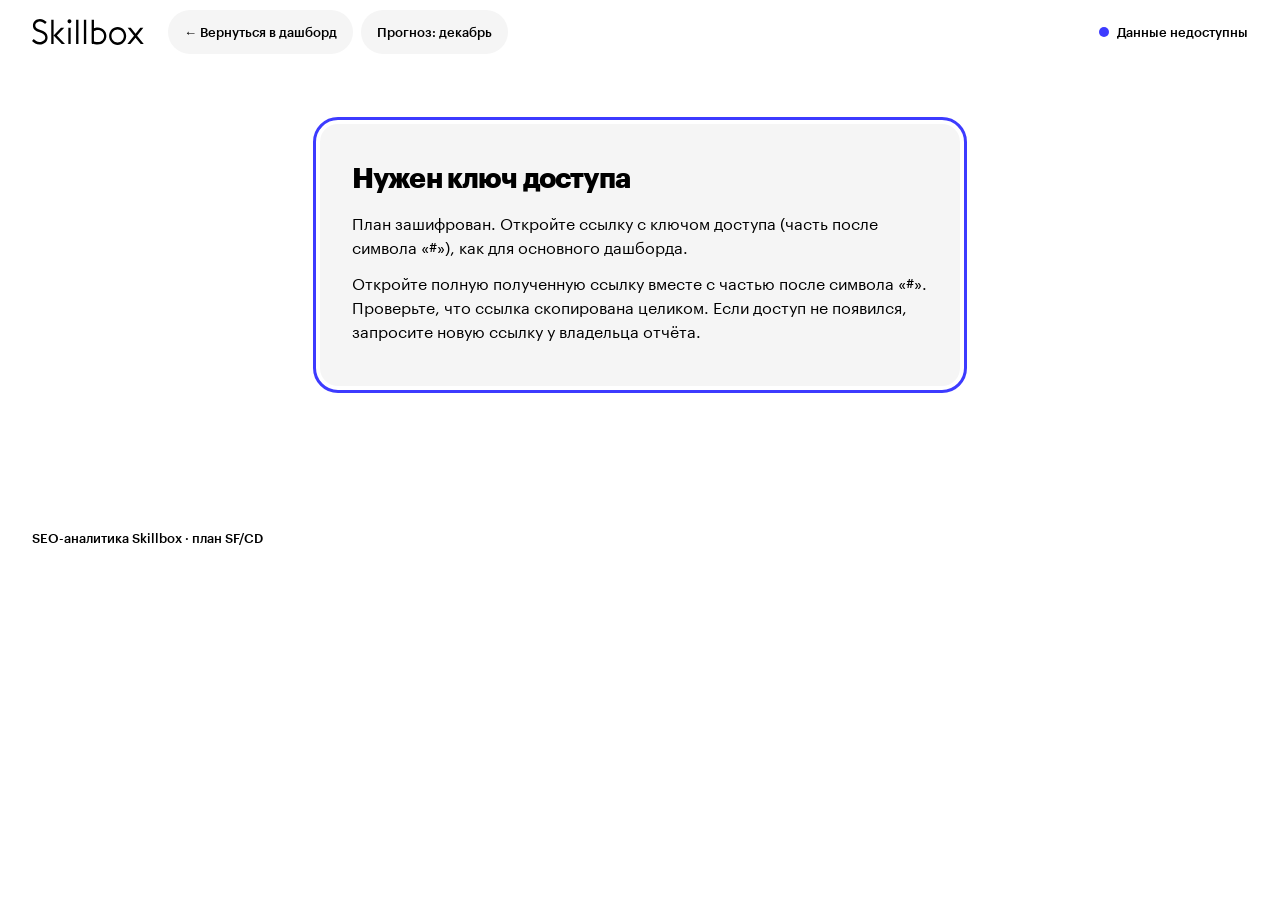
==== commit 6b155b26: "Restore previous look: colored sidebar, Plan/Fact, Products SF/CD, December scenarios (fixes kept); " ====
--- a/plan-2027.html
+++ b/plan-2027.html
@@ -6,10 +6,10 @@
   <meta name="robots" content="noindex, nofollow, noarchive">
   <title>План лидов SEO и DIRECT 2027 · SF и CD</title>
   <link rel="icon" href="assets/favicon.svg" type="image/svg+xml">
-  <link rel="stylesheet" href="styles.css?v=20261119-f1">
-  <link rel="stylesheet" href="ux-shell.css?v=20261119-f1">
-  <link rel="stylesheet" href="narrative.css?v=20261119-f1">
-  <link rel="stylesheet" href="plan-2027.css?v=20261119-f1">
+  <link rel="stylesheet" href="styles.css?v=20261122-r1">
+  <link rel="stylesheet" href="ux-shell.css?v=20261122-r1">
+  <link rel="stylesheet" href="narrative.css?v=20261122-r1">
+  <link rel="stylesheet" href="plan-2027.css?v=20261122-r1">
 </head>
 <body class="p27-page">
   <button class="ux-skip" type="button" data-focus-main>К содержимому</button>
@@ -149,6 +149,6 @@
   </main>
   <div id="p27-tooltip" class="tooltip" role="tooltip"></div>
   <footer><span>SEO-аналитика Skillbox · план SF/CD</span><span id="p27-generated"></span></footer>
-  <script src="plan-2027.js?v=20261119-f1" defer></script>
+  <script src="plan-2027.js?v=20261122-r1" defer></script>
 </body>
 </html>
--- a/ux-shell.css
+++ b/ux-shell.css
@@ -4,7 +4,7 @@
   --field-border:#D9D9D9;--placeholder:#8D8D8D;
   --lime:#D8FF28;--mint:#B8E8B6;--peach:#FFC38E;--pink:#F7C8FF;--lavender:#968BAB;
   --good:#B8E8B6;--mid:#FFE28A;--low:#F7C6C6;
-  --sidebar-w:248px;--topbar-h:64px;
+  --sidebar-w:288px;--topbar-h:64px;
   --ease:cubic-bezier(.22,1,.36,1);--fast:160ms;--normal:220ms;
 }
 body{-webkit-font-smoothing:antialiased;text-rendering:optimizeLegibility}
@@ -19,7 +19,7 @@
 html.ux-shell .page-shell{padding:var(--space-6) var(--space-8) var(--space-12);max-width:1360px}
 html.ux-shell footer{max-width:1360px;font-weight:400}
 
-.ux-sidebar{position:fixed;z-index:60;top:var(--space-3);left:var(--space-3);bottom:var(--space-3);width:calc(var(--sidebar-w) - var(--space-3));display:flex;flex-direction:column;gap:var(--space-4);padding:var(--space-6) var(--space-4) var(--space-4);background:var(--bg);border-radius:var(--radius-lg);overflow-y:auto;overscroll-behavior:contain;scrollbar-width:thin}
+.ux-sidebar{position:fixed;z-index:60;top:var(--space-3);left:var(--space-3);bottom:var(--space-3);width:calc(var(--sidebar-w) - var(--space-3));display:flex;flex-direction:column;gap:var(--space-4);padding:var(--space-6) var(--space-4) var(--space-4);background:var(--surface);border-radius:var(--radius-lg);overflow-y:auto;overscroll-behavior:contain;scrollbar-width:thin}
 .ux-brand{display:flex;align-items:center;justify-content:space-between;padding:0 var(--space-2)}
 .ux-brand img{display:block;width:112px;height:auto}
 .ux-report{margin:calc(-1 * var(--space-2)) 0 0;padding:0 var(--space-2);font-size:14px;line-height:1.35;font-weight:500}
@@ -105,7 +105,7 @@
 
 .section-heading{margin-bottom:var(--space-6)}
 .section-heading h2{font-size:44px;line-height:1.05;font-weight:700;letter-spacing:-.03em;margin-top:var(--space-3)}
-html.ux-shell .section-heading .eyebrow{display:inline-flex;align-items:center;min-height:28px;padding:var(--space-1) var(--space-3);border-radius:var(--radius-sm);background:var(--tone,var(--surface));font-size:13px}
+html.ux-shell .section-heading .eyebrow{display:inline-flex;align-items:center;min-height:28px;padding:0 var(--space-3);border-radius:var(--radius-pill);background:var(--tone,var(--surface));font-size:13px}
 html[data-ux-tone="lime"]{--tone:var(--lime)}html[data-ux-tone="mint"]{--tone:var(--mint)}html[data-ux-tone="peach"]{--tone:var(--peach)}html[data-ux-tone="pink"]{--tone:var(--pink)}
 @media (max-width:640px){.section-heading h2{font-size:30px}}
 
@@ -148,8 +148,6 @@
 .kpi-card .exec-meter{height:10px;background:rgba(255,255,255,.75)}
 .kpi-card .exec-meter i{background:var(--text)}
 .kpi-card .exec-meter b{top:-4px;bottom:-4px}
-.exec-scale{position:relative;display:block;height:16px;margin-top:6px;font-size:12px;line-height:16px}.exec-scale span{position:absolute;top:0}.exec-scale span:nth-child(2){left:66.667%;transform:translateX(-50%)}.exec-scale span:last-child{right:0}.exec-scale i{font-style:normal}@media (max-width:519px){.exec-scale i{display:none}}
-.exec-key{display:inline-flex;align-items:center;gap:6px;font-size:12px}.exec-key .exec-meter{width:48px;background:var(--surface)}
 
 .chart-card{padding:var(--space-8)}
 .chart-card,.table-card{border-radius:var(--radius-lg)}
--- a/narrative.css
+++ b/narrative.css
@@ -1,15 +1,8 @@
 :root{--chart-grid:#B8B8B8;--window-before:#F5F5F5;--window-after:#E9E9FF;--space-1:4px;--space-5:20px;--space-10:40px;--radius-xs:6px;--radius-pill:999px}
 h1,h2,h3{letter-spacing:-.03em}
-.ux-sidebar{gap:var(--space-3)}
-.ux-report{font-size:13px}
-.ux-link{min-height:48px;gap:var(--space-2)}
-.ux-link-ico{background:var(--surface);width:28px;height:28px;flex-basis:28px}
-.ux-link-ico .ux-ico{width:18px;height:18px}
-.ux-link-label{font-size:14px}
-.ux-tone{background:var(--text)}
-html.ux-shell .section-heading .eyebrow{background:var(--surface)}
-.section-heading h2{font-size:40px}
-.section-heading{margin-bottom:var(--space-5)}
+/* Лиды, Продукты и Прогноз — в прежнем виде (вернули 22.11.2026); новый размер заголовков — у остальных разделов */
+.dashboard-section:not(#leads):not(#products-sf-cd):not(#forecast) .section-heading h2{font-size:40px}
+.dashboard-section:not(#leads):not(#products-sf-cd):not(#forecast) .section-heading{margin-bottom:var(--space-5)}
 .slice-context{display:flex;align-items:baseline;gap:var(--space-2);margin:var(--space-4) 0 var(--space-2);font-size:13px;line-height:1.5}
 .slice-context>span{flex-shrink:0;font-weight:500}
 .slice-context p{margin:0}
@@ -20,21 +13,15 @@
 .nw{white-space:nowrap}.observation-caveat{display:inline-block;vertical-align:middle;padding:2px 10px;border-radius:var(--radius-pill);background:var(--mid);font-size:14px;font-weight:500;letter-spacing:0}
 .observation p{margin:0;font-size:14px;line-height:1.5}
 .observation p+p{margin-top:var(--space-2)}
-.lead-observation{background:var(--bg);padding:0;margin-bottom:var(--space-3)}
-.lead-observation h3{font-size:18px;margin:0}
 .section-observation h3{font-size:21px}
 .section-observation .observation-check,.observation-check{border:0;background:transparent;padding:0;cursor:pointer;text-decoration:underline;font-family:Graphik,sans-serif;display:inline-flex;align-items:center;min-height:32px;min-width:24px;color:var(--text);font-size:13px;text-underline-offset:4px}
 .period-status{background:var(--surface);padding:var(--space-3);border-left:3px solid var(--primary);border-radius:var(--radius-xs);font-size:13px;line-height:1.5}
-#lead-kpis .kpi-card{min-height:116px;padding:var(--space-4);gap:var(--space-2)}
-#lead-kpis .kpi-value{font-size:30px}
-#lead-kpis .kpi-caption{font-size:12px}
-#lead-kpis .kpi-spark{height:20px}
-#lead-kpis .kpi-tier-good,#lead-kpis .kpi-tier-mid,#lead-kpis .kpi-tier-low{background:var(--surface)}
-#leads>.chart-card:not(.direction-card){padding:var(--space-6)}
 .chart-filter-bar{position:static}
-#leads .chart-filter-bar{padding:0;background:transparent;gap:var(--space-3);margin-bottom:var(--space-6)}
-#leads .filter-copy{display:none}
-#leads .chart-controls .project-control{grid-column:auto}
+/* Лиды: подсказки и значения графика доступны скринридеру и клавиатуре, но визуально прежний вид */
+#leads .chart-readout,#leads .chart-instruction{position:absolute;width:1px;height:1px;margin:-1px;padding:0;overflow:hidden;clip-path:inset(50%);white-space:nowrap;border:0;min-height:0}
+#leads details.chart-data{display:none}
+#leads .chart .last-value rect{fill:#3D3BFF;stroke:none}
+#leads .chart .last-value text{fill:#FFFFFF}
 .reading-guide{font-size:13px;line-height:1.5;margin:0 0 var(--space-4);max-width:80em}
 .chart .grid-line{stroke:var(--chart-grid);stroke-width:1}
 .chart .axis-label{font-size:12px;fill:var(--text)}
@@ -74,9 +61,6 @@
 .exp-brand-tab{background:transparent;border-bottom:3px solid transparent;border-radius:var(--radius-xs);padding:var(--space-2) var(--space-3)}
 .exp-brand-tab.active{color:var(--text);background:transparent;border-bottom-color:var(--primary)}
 .exp-brand-tab.active span{color:var(--text)}
-.attention-chip{display:flex;flex-direction:column;align-items:stretch;gap:var(--space-1)}
-.attention-chip-main{display:flex;align-items:center;justify-content:space-between;gap:var(--space-3)}
-.attention-chip-sub{font-size:13px;font-weight:400;text-align:left}
 .lock-screen{max-width:640px;margin:var(--space-10) auto;padding:var(--space-8);background:var(--surface);line-height:1.5}
 .lock-screen:focus{outline:3px solid var(--primary);outline-offset:var(--space-1)}
 .lock-screen h2{margin:0 0 var(--space-3);font-size:28px}
@@ -93,15 +77,10 @@
 button:disabled,[aria-disabled="true"]{cursor:not-allowed}
 [aria-busy="true"]{cursor:progress}
 @media(max-width:640px){
-.section-heading h2{font-size:30px}.section-heading{gap:var(--space-3)}
+.dashboard-section:not(#leads):not(#products-sf-cd):not(#forecast) .section-heading h2{font-size:30px}.section-heading{gap:var(--space-3)}
 .section-heading .rec-csv-button{font-size:12px;max-width:100%;white-space:normal}
 .slice-context{display:block;margin-top:var(--space-3)}.slice-context>span{display:none}
-.observation h3{font-size:21px}.observation p{font-size:13px}.lead-observation h3{font-size:17px}
-#lead-kpis .kpi-card{min-height:96px}#lead-kpis .kpi-value{font-size:28px}
-#lead-kpis>.kpi-card.primary{grid-column:auto}#lead-kpis>.kpi-card.primary:first-child~.kpi-card:last-child:nth-child(even){grid-column:auto}
-#lead-kpis .kpi-spark{display:none}
-#leads>.chart-card:not(.direction-card){padding:var(--space-4)}
-#leads .chart-controls .project-control{grid-column:1/-1}
+.observation h3{font-size:21px}.observation p{font-size:13px}
 .chart-readout{font-size:12px;min-height:60px;padding:var(--space-3)}
 .exp-window-grid{gap:var(--space-2)}
 .exp-window-card h4{font-size:14px}.exp-window-card p{font-size:12px}
